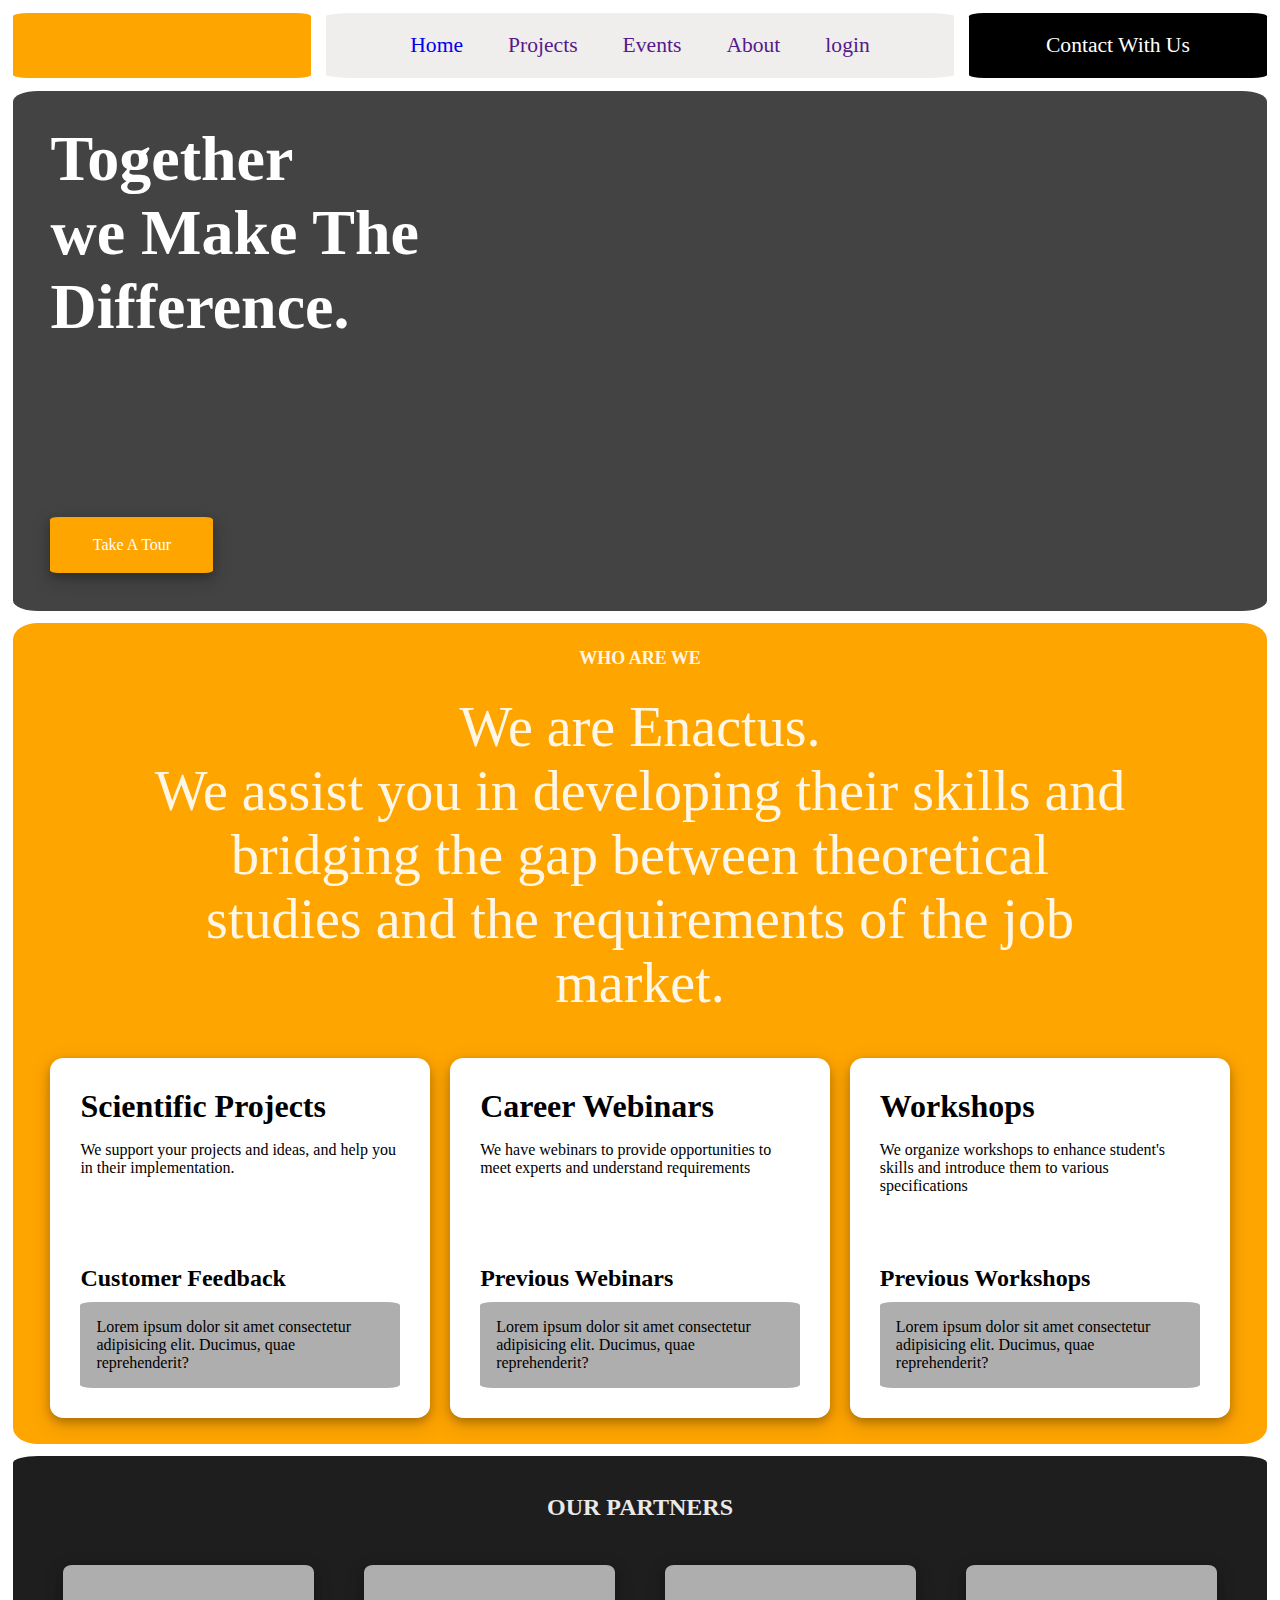
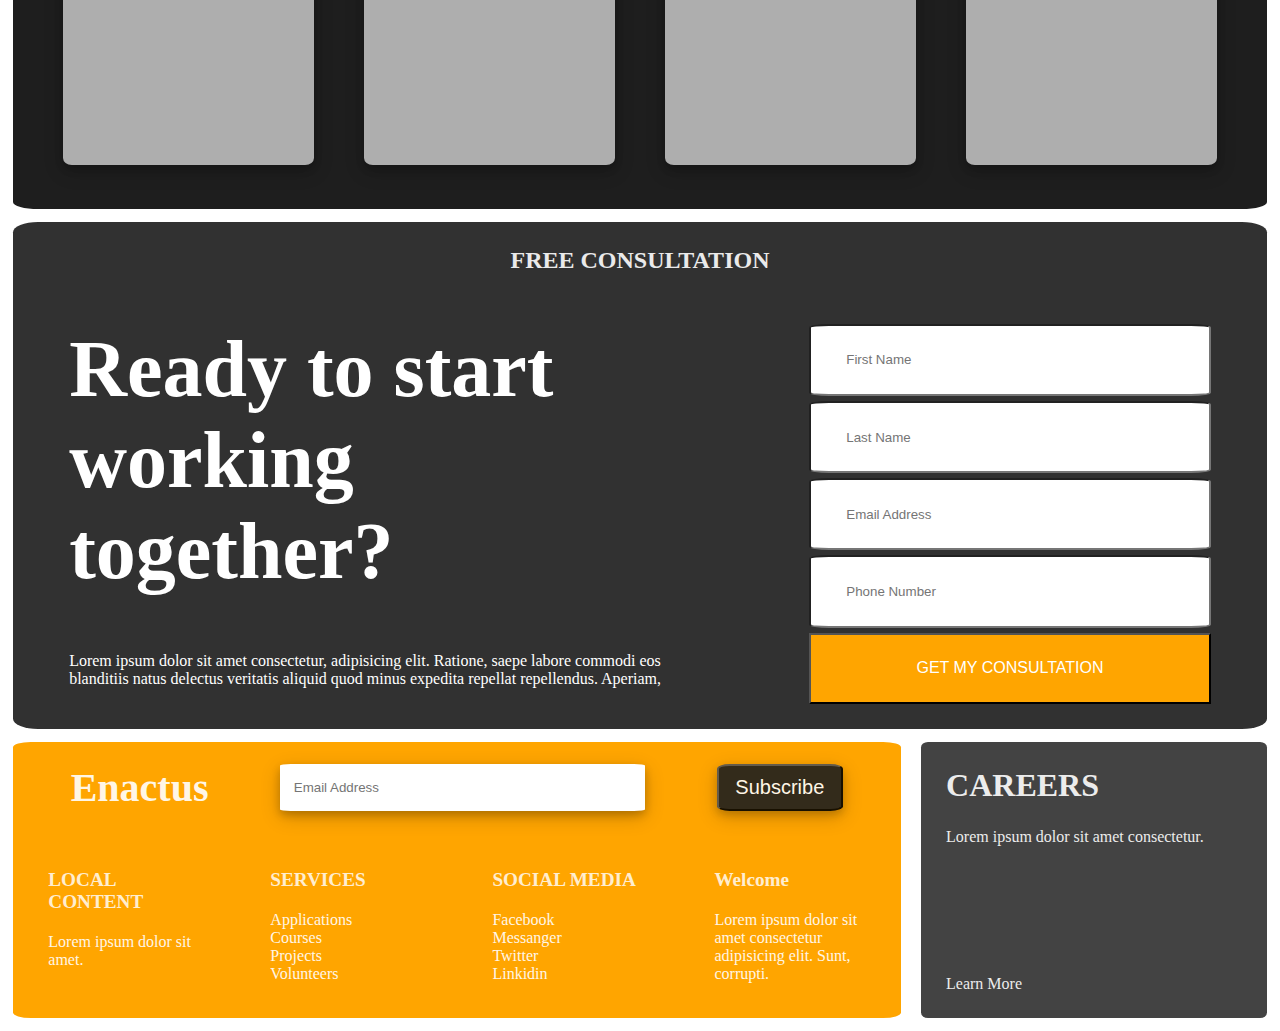
==== website/index.html @ a70ed2d6 "Enactus website" ====
<!DOCTYPE html>
<html lang="en">
<head>
    <meta charset="UTF-8">
    <meta name="viewport" content="width=device-width, initial-scale=1.0">
    <link rel="stylesheet" href="style.css">
    <title>Enactus</title>
</head>
<body>
    <!-- head -->
    <section id="head">
        <header>
            <nav>
                <div class="headSide leftItem"><p></p></div>
                <div class="page">
                    <a href="index.html">Home</a>
                    <a href="">Projects</a>
                    <a href="">Events</a>
                    <a href="">About</a>
                    <a href="">login</a>
                </div>
                <div class="headSide contact"><p>Contact With Us</p></div>
            </nav>
        </header>
    </section>
    <!-- hero -->
    <section id="hero">
        <div class="container">
            <h1>Together <br> we Make The <br> Difference.</h1>
            <p>Take A Tour</p>
        </div>
    </section>
    <!-- features -->
    <section id="features">
        <h2>WHO ARE WE</h2>
        <p>
            We are Enactus. <br> We assist you in developing their skills and bridging the gap between
            theoretical studies and the requirements of the job market.
        </p>
        <div class="container">
            <div class="item item1">
                <div class="text">
                    <h2>Scientific Projects</h2>
                    <p>We support your projects and ideas, and help you in their implementation.</p>
                </div>
                <div>
                    <h3>Customer Feedback</h3>
                    <div class="description">
                        <p>Lorem ipsum dolor sit amet consectetur adipisicing elit. Ducimus, quae reprehenderit?</p>
                    </div>
                </div>
            </div>
    
            <div class="item item2">
                <div class="text">
                    <h2>Career Webinars</h2>
                    <p>
                        We have webinars to provide opportunities to meet experts and understand 
                        requirements
                    </p>
                </div>
                <div>
                    <h3>Previous Webinars</h3>
                    <div class="description">
                        <p>Lorem ipsum dolor sit amet consectetur adipisicing elit. Ducimus, quae reprehenderit?</p>
                    </div>
                </div>
            </div>
            <div class="item item3">
                <div class="text">
                    <h2>Workshops</h2>
                    <p>
                        We organize workshops to enhance student's skills and introduce 
                            them to various specifications
                    </p>
                </div>
                <div>
                    <h3>Previous Workshops</h3>
                    <div class="description">
                        <p>Lorem ipsum dolor sit amet consectetur adipisicing elit. Ducimus, quae reprehenderit?</p>
                    </div>
                </div>
            </div>
        </div>
    </section>
    <!-- Partners -->
    <section id="partners">
        <h2>OUR PARTNERS</h2>
        <div class="container">
            <div class="card">

            </div>
            <div class="card">

            </div>
            <div class="card">

            </div>
            <div class="card">

            </div>
        </div>
    </section>
    <!-- consultation -->
    <section id="consultation">
        <h2>FREE CONSULTATION</h2>
        <div class="container">
            <div class="item item1">
                <h3>Ready to start working together?</h3>
                <p>
                    Lorem ipsum dolor sit amet consectetur, adipisicing elit. Ratione, 
                    saepe labore commodi eos blanditiis natus delectus veritatis aliquid quod minus expedita repellat repellendus. Aperiam,    
                </p>
            </div>
            <form class="item item2">
                <input type="text" placeholder="   First Name">
                <input type="text" placeholder="   Last Name">
                <input type="email" placeholder="   Email Address">
                <input type="text" placeholder="   Phone Number">
                <button>GET MY CONSULTATION</button>
            </form>
        </div>
    </section>
    <!-- footer -->
    <footer>
        <div class="box1">
            <div class="container1">
                <h3>Enactus</h3>
                <input type="email" placeholder="Email Address">
                <button>Subscribe</button>
            </div>
            <div class="container2">
                <div class="item item1">
                    <h4>LOCAL CONTENT</h4>
                    <p>Lorem ipsum dolor sit amet.</p>
                </div>
                <div class="item item2">
                    <h4>SERVICES </h4>
                    <div>
                        <p>Applications</p>
                        <p>Courses</p>
                        <p>Projects</p>
                        <p>Volunteers</p>
                    </div>
                </div>
                <div class="item item3">
                    <h4>SOCIAL MEDIA</h4>
                    <div>
                        <p>Facebook</p>
                        <p>Messanger</p>
                        <p>Twitter</p>
                        <p>Linkidin</p>
                    </div>
                </div>
                <div class="item item4">
                    <h4>Welcome</h4>
                    <p>Lorem ipsum dolor sit amet consectetur adipisicing elit. Sunt, corrupti.</p>
                </div>
            </div>
        </div>
        <div class="box2">
            <div>
                <h3>CAREERS</h3>
                <p>Lorem ipsum dolor sit amet consectetur.</p>
            </div>
            <a href="">Learn More</a>
        </div>
    </footer>
</body>
</html>
---- website/style.css ----
*{
    margin: 0;
    padding: 0;
}
body{
    overflow-x: hidden;
}
nav{
    display: flex;
    flex-direction: row;
    flex-wrap: nowrap;
    gap: 15px;
}
#head{
    margin: 1%;
}
.page{
    width: 50%;
    display: flex;
    flex-direction: row;
    flex-wrap: nowrap;
    justify-content: center;
    align-items: center;
    border-radius: 5%;
    background-color: #f0eded;
    padding: 20px 15px;
    gap: 45px;
}
.headSide{
    width: 25%;
    border-radius: 5%;
    display: flex;
    justify-content: center;
    align-items: center;
    font-size: 1.35rem;
}
.leftItem{
    background-color: #ffa500;
}
.headSide > p{
    margin: 0;
}
.contact{
    background-color: black;
    color: #FFFFFF;
}
.page > a{
    font-size: 1.35rem;
    text-decoration-line: none;
}
/* hero style */
#hero{
    margin: 0 1%;
    border-radius: 2%;
    background-color: #434343;
}
#hero > .container{
    display: flex;
    flex-direction: column;
    justify-content: space-between;
    height: 520px;
}
h1{
    font-size: 4rem;
    font-weight: bolder;
    color: #FFFFFF;
    padding: 2.5% 0 0 3%;
}
#hero > .container > p{
    background-color: #ffa500;
    box-shadow: 0 4px 8px 0 #00000033, 0 6px 20px 0 #00000030;
    color: #FFFFFF;
    width: 8%;
    padding: 1.5% 2.5%;
    margin: 0 0 3% 3%;
    border-radius: 5%;
    text-align: center;
}
/* features style */
#features{
    display: flex;
    flex-direction: column;
    border-radius: 2%;
    align-items: center;
    margin: 1%;
    background-color: #ffa500;
}
#features > h2{
    font-size: large;
    color: #FFFFFF;
    opacity: 0.9;
    padding: 2% 0;
}
#features > p{
    font-size: 3.5rem;
    width: 78%;
    color: #FFFFFF;
    opacity: 0.9;
    padding-bottom: 3.5%;
    text-align: center;
}
#features > .container{
    display: flex;
    flex-direction: row;
    justify-content: center;
    gap: 20px;
    padding-bottom: 2%;
    margin: 0 3%;
}
#features .item{
    background-color: #FFFFFF;
    display: flex;
    flex-direction: column;
    justify-content: space-between;
    width: 30%;
    height: 300px;
    padding: 30px;
    border-radius: 3.5%;
    box-shadow: 0 4px 8px 0 #00000033, 0 6px 20px 0 #00000030;
}
#features > .container h2{
    font-size: 2rem;
    font-weight: bolder;
    margin-bottom: 5%;
}
#features > .container h3{
    font-size: 1.5rem;
    font-weight: bold;
    margin-bottom: 10px;
}
#features .description p{
    padding: 5%;
}
#features .description{
    background-color: #aeaeae;
    border-radius: 4%;
}
/* partners */
#partners{
    margin: 0 1%;
    border-radius: 2%;
    background-color: #1e1e1e;
    text-align: center;
}
#partners > .container{
    display: flex;
    flex-direction: row;
    flex-wrap: nowrap;
    justify-content: space-evenly;
    padding: 3.5% 0;
}
#partners > h2{
    color: #FFFFFF;
    padding-top: 3%;
    opacity: 0.9;
}
#partners .card{
    width: 20%;
    height: 200px;
    border-radius: 3.5%;
    background-color: #aeaeae;
    box-shadow: 0 4px 8px 0 #00000033, 0 6px 20px 0 #00000030;
}
/* consultation */
#consultation{
    margin: 1%;
    background-color: #313131;
    border-radius: 2%;
}
#consultation > h2{
    text-align: center;
    padding: 2%;
    color: #FFFFFF;
    opacity: 0.9;
}
#consultation > .container{
    display: flex;
    flex-direction: row;
    flex-wrap: nowrap;
    justify-content: space-around;
}
#consultation .item{
    display: flex;
    flex-direction: column;
    gap: 5px;
}
#consultation .item2{
    padding: 2%;
    
}
#consultation input{
    padding: 6%;
    width: 350px;
    height: 20px;
    border-radius: 5%;
}
#consultation button{
    background-color: #ffa500;
    color: #FFFFFF;
    height: 71.4px;
    width: 401.8px;
    font-size: medium;
}
#consultation .item1{
    width: 50%;
    color: #FFFFFF;
    padding: 2%;
    justify-content: space-between;
}
#consultation .item1 > p{
    padding-bottom: 2.5%;
}
#consultation .item1 > h3{
    font-size: 5rem;
}
/* footer */
footer{
    margin: 0 1% 1% 1%;
    display: flex;
    flex-direction: row;
    flex-wrap: nowrap;
    gap: 20px;
}
footer > .box1{
    width: 75%;
    background-color: #ffa500;
    border-radius: 2%;
}
footer .container1{
    display: flex;
    flex-direction: row;
    flex-wrap: nowrap;
    justify-content: space-around;
    padding: 2.5%;
}
footer .container1 > input{
    width: 40%;
    padding: 1.65%;
    border-radius: 3%;
    outline: none;
    border: none;
    box-shadow: 0 4px 8px 0 #00000033, 0 6px 20px 0 #00000030;
}
footer .container1 > button{
    width: 15%;
    background-color: #1e1e1e;
    color: #FFFFFF;
    opacity: 0.9;
    font-size: 1.25rem;
    border-radius: 10%;
    box-shadow: 0 4px 8px 0 #00000033, 0 6px 20px 0 #00000030;
}
footer .container1 > h3{
    font-size: 2.5rem;
    font-weight: bolder;
    color: #FFFFFF;
    opacity: 0.9;
}
footer .container2{
    display: flex;
    flex-direction: row;
    justify-content: space-evenly;
}
footer .container2 > .item > h4{
    font-size: 1.2rem;
    color: #FFFFFF;
    opacity: 0.9;
}
footer .item{
    padding: 4%;
    width: 30%;
    display: flex;
    flex-direction: column;
    gap: 20px;
    color: #FFFFFF;
    opacity: 0.9;
}
footer > .box2{
    display: flex;
    flex-direction: column;
    justify-content: space-between;
    background-color: #434343;
    width: 25%;
    border-radius: 2%;
    padding: 2%;
}
footer > .box2  h3{
    font-size: 2rem;
    color: #FFFFFF;   
    opacity: 0.9; 
    margin-bottom: 8%;
}
footer > .box2  p{
    color: #FFFFFF;   
    opacity: 0.9;
}
footer > .box2 > a{
    text-decoration-line: none;
    color: #FFFFFF;   
    opacity: 0.9;
    
}
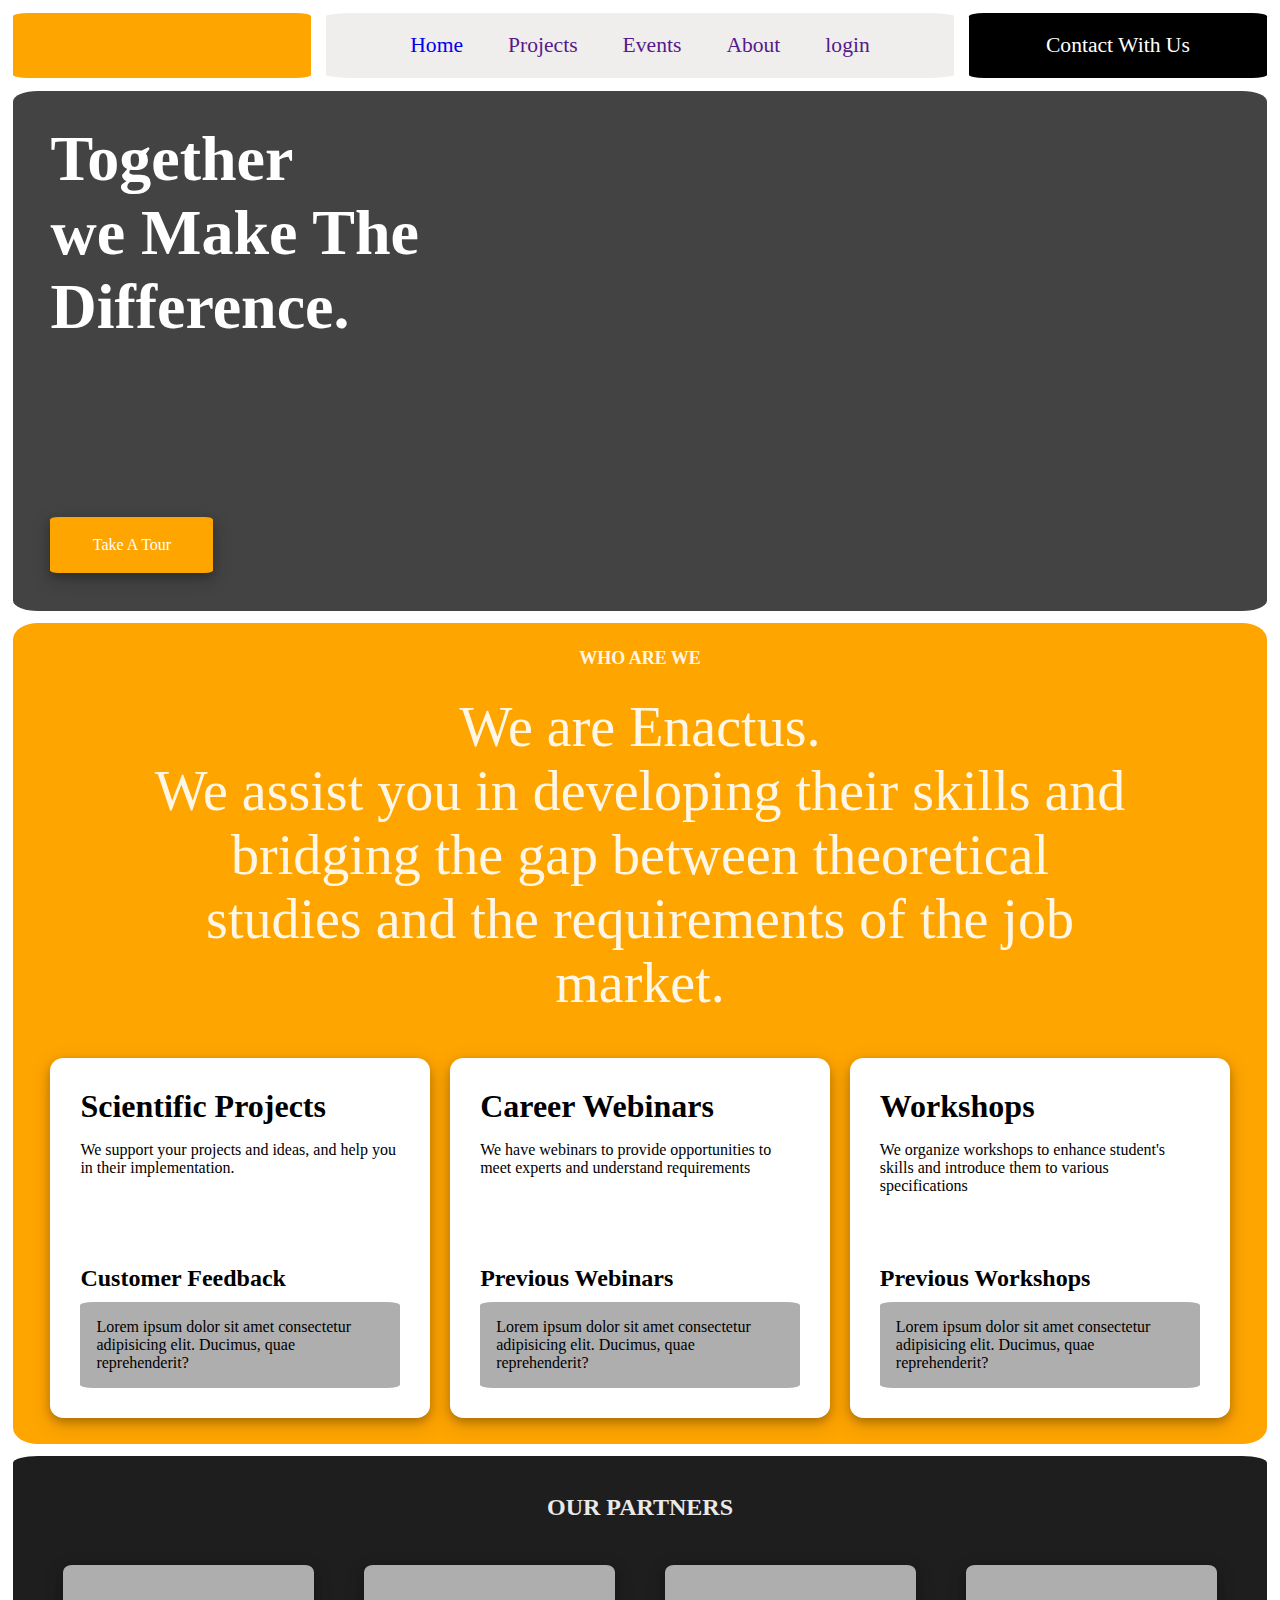
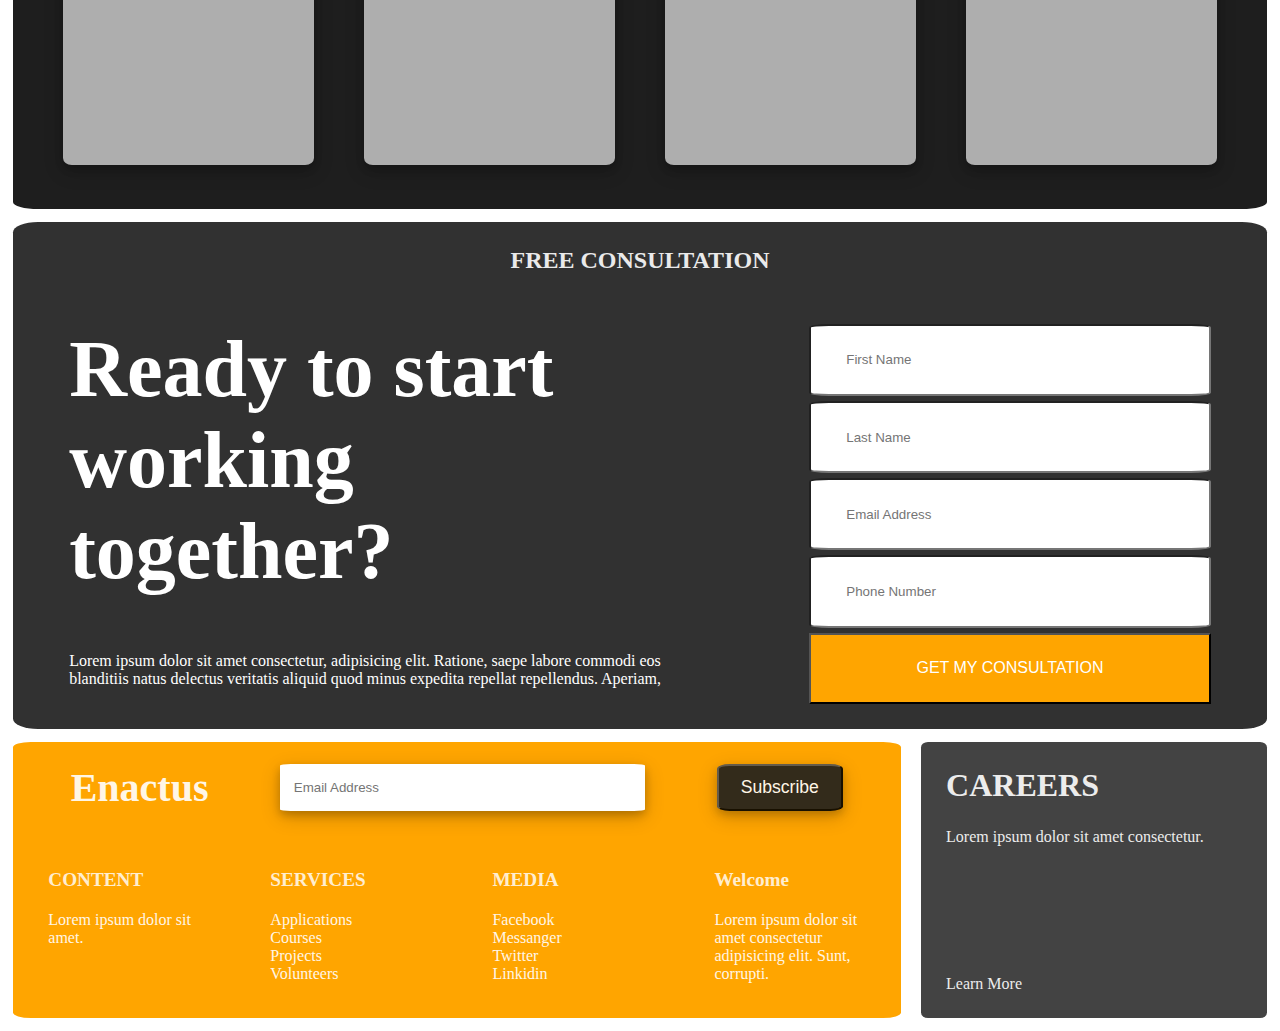
==== commit 85559b74: "Enactus website" ====
--- a/website/index.html
+++ b/website/index.html
@@ -131,11 +131,11 @@
             </div>
             <div class="container2">
                 <div class="item item1">
-                    <h4>LOCAL CONTENT</h4>
+                    <h4>CONTENT</h4>
                     <p>Lorem ipsum dolor sit amet.</p>
                 </div>
                 <div class="item item2">
-                    <h4>SERVICES </h4>
+                    <h4>SERVICES</h4>
                     <div>
                         <p>Applications</p>
                         <p>Courses</p>
@@ -144,7 +144,7 @@
                     </div>
                 </div>
                 <div class="item item3">
-                    <h4>SOCIAL MEDIA</h4>
+                    <h4>MEDIA</h4>
                     <div>
                         <p>Facebook</p>
                         <p>Messanger</p>
--- a/website/style.css
+++ b/website/style.css
@@ -246,7 +246,7 @@
     background-color: #1e1e1e;
     color: #FFFFFF;
     opacity: 0.9;
-    font-size: 1.25rem;
+    font-size: 1.1rem;
     border-radius: 10%;
     box-shadow: 0 4px 8px 0 #00000033, 0 6px 20px 0 #00000030;
 }
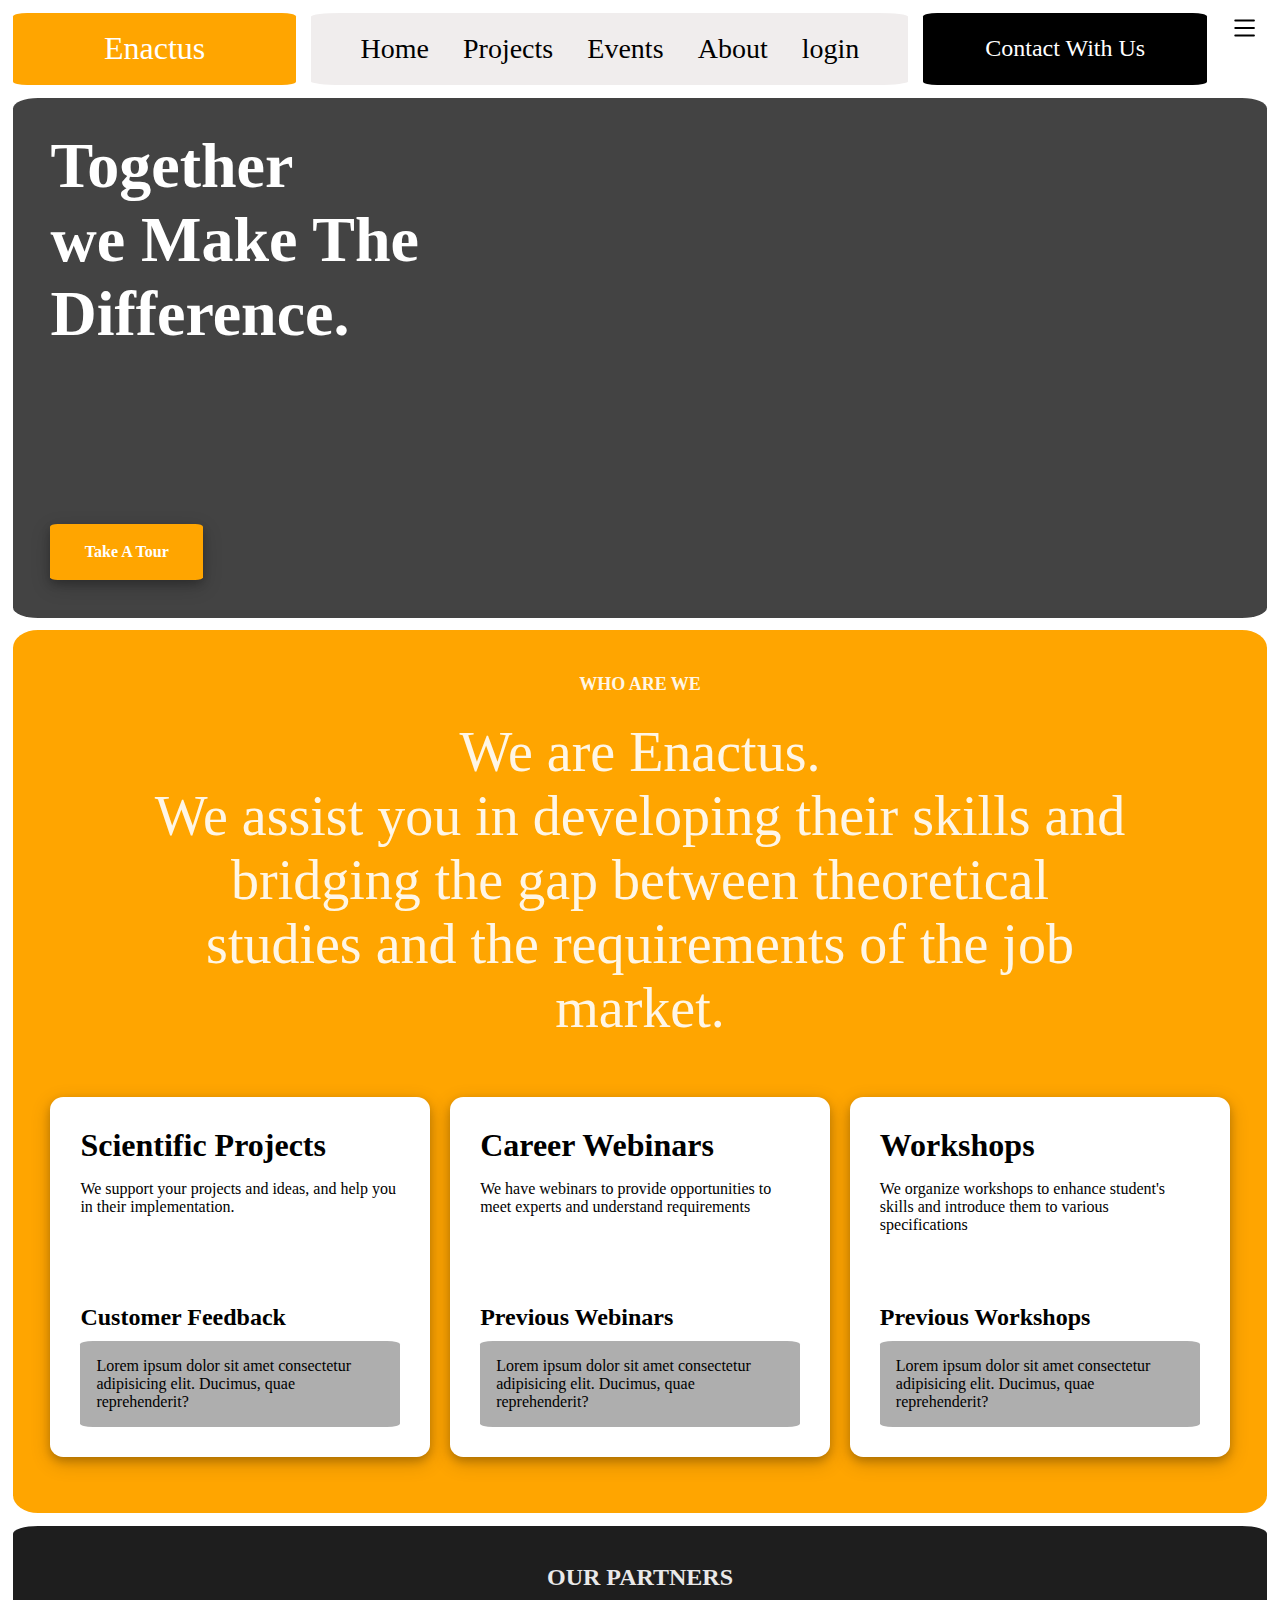
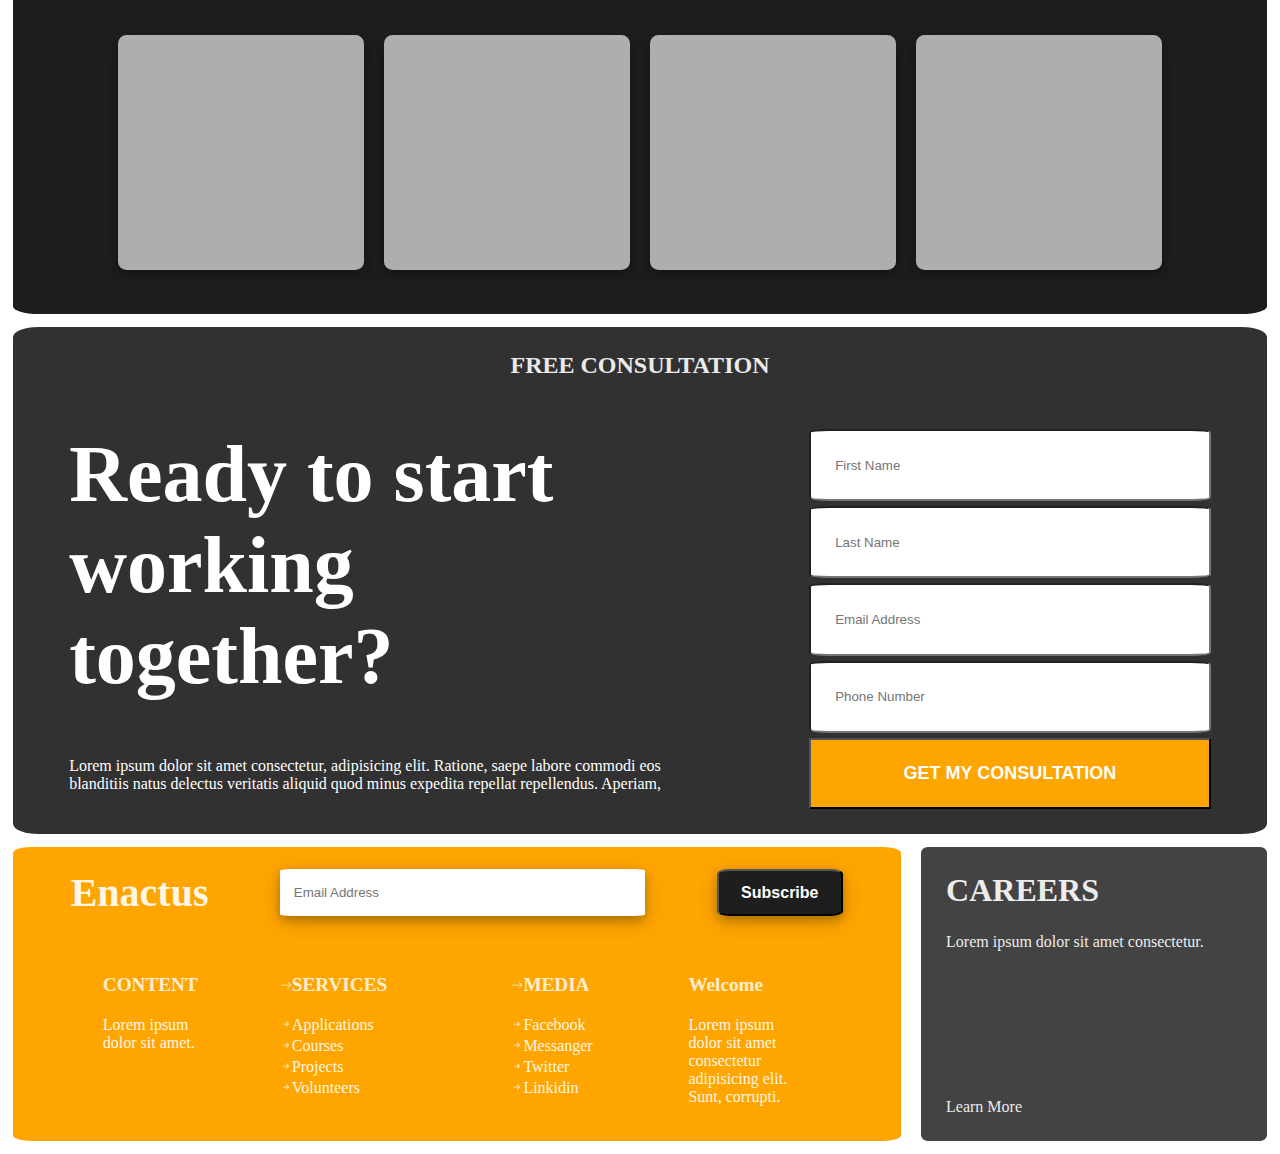
==== commit 51ffd080: "Enactus Home page" ====
--- a/website/index.html
+++ b/website/index.html
@@ -11,16 +11,30 @@
     <section id="head">
         <header>
             <nav>
-                <div class="headSide leftItem"><p></p></div>
+                <div class="headSide leftItem"><p>Enactus</p></div>
+                <img src="pictures/logo.png" alt="Enactus logo">
+                
                 <div class="page">
                     <a href="index.html">Home</a>
-                    <a href="">Projects</a>
-                    <a href="">Events</a>
-                    <a href="">About</a>
-                    <a href="">login</a>
+                    <a href="#">Projects</a>
+                    <a href="#">Events</a>
+                    <a href="#">About</a>
+                    <a href="#">login</a>
                 </div>
                 <div class="headSide contact"><p>Contact With Us</p></div>
+                <svg class="menu-icon" xmlns="http://www.w3.org/2000/svg" width="50" height="30" fill="currentColor" class="bi bi-list" viewBox="0 0 16 16">
+                    <path fill-rule="evenodd" d="M2.5 12a.5.5 0 0 1 .5-.5h10a.5.5 0 0 1 0 1H3a.5.5 0 0 1-.5-.5m0-4a.5.5 0 0 1 .5-.5h10a.5.5 0 0 1 0 1H3a.5.5 0 0 1-.5-.5m0-4a.5.5 0 0 1 .5-.5h10a.5.5 0 0 1 0 1H3a.5.5 0 0 1-.5-.5"/>
+                </svg>
             </nav>
+            <div id="nv">
+                <div>
+                    <a href="index.html">Home</a>
+                    <a href="#">Projects</a>
+                    <a href="#">Events</a>
+                    <a href="#">About</a>
+                    <a href="#">login</a>
+                </div>
+            </div>
         </header>
     </section>
     <!-- hero -->
@@ -87,17 +101,21 @@
     <section id="partners">
         <h2>OUR PARTNERS</h2>
         <div class="container">
-            <div class="card">
-
-            </div>
-            <div class="card">
-
-            </div>
-            <div class="card">
-
-            </div>
-            <div class="card">
-
+            <div class="box box1">
+                <div class="card">
+    
+                </div>
+                <div class="card">
+    
+                </div>
+            </div>
+            <div class="box box2">
+                <div class="card">
+    
+                </div>
+                <div class="card">
+    
+                </div>
             </div>
         </div>
     </section>
@@ -113,58 +131,86 @@
                 </p>
             </div>
             <form class="item item2">
-                <input type="text" placeholder="   First Name">
-                <input type="text" placeholder="   Last Name">
-                <input type="email" placeholder="   Email Address">
-                <input type="text" placeholder="   Phone Number">
+                <input type="text" placeholder="First Name">
+                <input type="text" placeholder="Last Name">
+                <input type="email" placeholder="Email Address">
+                <input type="text" placeholder="Phone Number">
                 <button>GET MY CONSULTATION</button>
             </form>
         </div>
     </section>
     <!-- footer -->
     <footer>
-        <div class="box1">
-            <div class="container1">
+        <div class="container1">
+            <div class="box1">
                 <h3>Enactus</h3>
                 <input type="email" placeholder="Email Address">
                 <button>Subscribe</button>
             </div>
-            <div class="container2">
-                <div class="item item1">
-                    <h4>CONTENT</h4>
-                    <p>Lorem ipsum dolor sit amet.</p>
-                </div>
-                <div class="item item2">
-                    <h4>SERVICES</h4>
-                    <div>
-                        <p>Applications</p>
-                        <p>Courses</p>
-                        <p>Projects</p>
-                        <p>Volunteers</p>
-                    </div>
-                </div>
-                <div class="item item3">
-                    <h4>MEDIA</h4>
-                    <div>
-                        <p>Facebook</p>
-                        <p>Messanger</p>
-                        <p>Twitter</p>
-                        <p>Linkidin</p>
-                    </div>
-                </div>
-                <div class="item item4">
-                    <h4>Welcome</h4>
-                    <p>Lorem ipsum dolor sit amet consectetur adipisicing elit. Sunt, corrupti.</p>
-                </div>
-            </div>
-        </div>
-        <div class="box2">
+            <div class="box2">
+                <div class="card card1">
+                    <div class="item item1">
+                        <h4>CONTENT</h4>
+                        <p>Lorem ipsum dolor sit amet.</p>
+                    </div>
+
+                    <div class="item item2">
+                        <h4><svg xmlns="http://www.w3.org/2000/svg" width="12" height="12" fill="currentColor" class="bi bi-arrow-right" viewBox="0 0 16 16">
+                            <path fill-rule="evenodd" d="M1 8a.5.5 0 0 1 .5-.5h11.793l-3.147-3.146a.5.5 0 0 1 .708-.708l4 4a.5.5 0 0 1 0 .708l-4 4a.5.5 0 0 1-.708-.708L13.293 8.5H1.5A.5.5 0 0 1 1 8"/>
+                          </svg>SERVICES</h4>
+                        <div>
+                            <p><svg xmlns="http://www.w3.org/2000/svg" width="12" height="12" fill="currentColor" class="bi bi-arrow-right-short" viewBox="0 0 16 16">
+                                <path fill-rule="evenodd" d="M4 8a.5.5 0 0 1 .5-.5h5.793L8.146 5.354a.5.5 0 1 1 .708-.708l3 3a.5.5 0 0 1 0 .708l-3 3a.5.5 0 0 1-.708-.708L10.293 8.5H4.5A.5.5 0 0 1 4 8"/>
+                              </svg>Applications</p>
+                            <p><svg xmlns="http://www.w3.org/2000/svg" width="12" height="12" fill="currentColor" class="bi bi-arrow-right-short" viewBox="0 0 16 16">
+                                <path fill-rule="evenodd" d="M4 8a.5.5 0 0 1 .5-.5h5.793L8.146 5.354a.5.5 0 1 1 .708-.708l3 3a.5.5 0 0 1 0 .708l-3 3a.5.5 0 0 1-.708-.708L10.293 8.5H4.5A.5.5 0 0 1 4 8"/>
+                              </svg>Courses</p>
+                            <p><svg xmlns="http://www.w3.org/2000/svg" width="12" height="12" fill="currentColor" class="bi bi-arrow-right-short" viewBox="0 0 16 16">
+                                <path fill-rule="evenodd" d="M4 8a.5.5 0 0 1 .5-.5h5.793L8.146 5.354a.5.5 0 1 1 .708-.708l3 3a.5.5 0 0 1 0 .708l-3 3a.5.5 0 0 1-.708-.708L10.293 8.5H4.5A.5.5 0 0 1 4 8"/>
+                              </svg>Projects</p>
+                            <p><svg xmlns="http://www.w3.org/2000/svg" width="12" height="12" fill="currentColor" class="bi bi-arrow-right-short" viewBox="0 0 16 16">
+                                <path fill-rule="evenodd" d="M4 8a.5.5 0 0 1 .5-.5h5.793L8.146 5.354a.5.5 0 1 1 .708-.708l3 3a.5.5 0 0 1 0 .708l-3 3a.5.5 0 0 1-.708-.708L10.293 8.5H4.5A.5.5 0 0 1 4 8"/>
+                              </svg>Volunteers</p>
+                        </div>
+                    </div>
+                </div>
+                <div class="card card2">
+                    <div class="item item3">
+                        <h4><svg xmlns="http://www.w3.org/2000/svg" width="12" height="12" fill="currentColor" class="bi bi-arrow-right" viewBox="0 0 16 16">
+                            <path fill-rule="evenodd" d="M1 8a.5.5 0 0 1 .5-.5h11.793l-3.147-3.146a.5.5 0 0 1 .708-.708l4 4a.5.5 0 0 1 0 .708l-4 4a.5.5 0 0 1-.708-.708L13.293 8.5H1.5A.5.5 0 0 1 1 8"/>
+                          </svg>MEDIA</h4>
+                        <div>
+                            <p><svg xmlns="http://www.w3.org/2000/svg" width="12" height="12" fill="currentColor" class="bi bi-arrow-right-short" viewBox="0 0 16 16">
+                                <path fill-rule="evenodd" d="M4 8a.5.5 0 0 1 .5-.5h5.793L8.146 5.354a.5.5 0 1 1 .708-.708l3 3a.5.5 0 0 1 0 .708l-3 3a.5.5 0 0 1-.708-.708L10.293 8.5H4.5A.5.5 0 0 1 4 8"/>
+                              </svg>Facebook</p>
+                            <p><svg xmlns="http://www.w3.org/2000/svg" width="12" height="12" fill="currentColor" class="bi bi-arrow-right-short" viewBox="0 0 16 16">
+                                <path fill-rule="evenodd" d="M4 8a.5.5 0 0 1 .5-.5h5.793L8.146 5.354a.5.5 0 1 1 .708-.708l3 3a.5.5 0 0 1 0 .708l-3 3a.5.5 0 0 1-.708-.708L10.293 8.5H4.5A.5.5 0 0 1 4 8"/>
+                              </svg>Messanger</p>
+                            <p><svg xmlns="http://www.w3.org/2000/svg" width="12" height="12" fill="currentColor" class="bi bi-arrow-right-short" viewBox="0 0 16 16">
+                                <path fill-rule="evenodd" d="M4 8a.5.5 0 0 1 .5-.5h5.793L8.146 5.354a.5.5 0 1 1 .708-.708l3 3a.5.5 0 0 1 0 .708l-3 3a.5.5 0 0 1-.708-.708L10.293 8.5H4.5A.5.5 0 0 1 4 8"/>
+                              </svg>Twitter</p>
+                            <p><svg xmlns="http://www.w3.org/2000/svg" width="12" height="12" fill="currentColor" class="bi bi-arrow-right-short" viewBox="0 0 16 16">
+                                <path fill-rule="evenodd" d="M4 8a.5.5 0 0 1 .5-.5h5.793L8.146 5.354a.5.5 0 1 1 .708-.708l3 3a.5.5 0 0 1 0 .708l-3 3a.5.5 0 0 1-.708-.708L10.293 8.5H4.5A.5.5 0 0 1 4 8"/>
+                              </svg>Linkidin</p>
+                        </div>
+                    </div>
+                    
+                    <div class="item item4">
+                        <h4>Welcome</h4>
+                        <p>Lorem ipsum dolor sit amet consectetur adipisicing elit. Sunt, corrupti.</p>
+                    </div>
+                </div>
+            </div>
+        </div>
+        <div class="container2">
             <div>
                 <h3>CAREERS</h3>
                 <p>Lorem ipsum dolor sit amet consectetur.</p>
             </div>
-            <a href="">Learn More</a>
+            <a href="#">Learn More</a>
         </div>
     </footer>
+    <script src="https://ajax.googleapis.com/ajax/libs/jquery/3.7.1/jquery.min.js"></script>
+    <script src="index.js"></script>
 </body>
 </html>--- a/website/style.css
+++ b/website/style.css
@@ -5,11 +5,19 @@
 body{
     overflow-x: hidden;
 }
+/*  */
+header > #nv{
+    display: none;
+}
+/*  */
 nav{
     display: flex;
     flex-direction: row;
     flex-wrap: nowrap;
     gap: 15px;
+}
+nav > h2, nav > img, .menu{
+    display: none;
 }
 #head{
     margin: 1%;
@@ -19,12 +27,11 @@
     display: flex;
     flex-direction: row;
     flex-wrap: nowrap;
-    justify-content: center;
+    justify-content: space-evenly;
     align-items: center;
     border-radius: 5%;
     background-color: #f0eded;
     padding: 20px 15px;
-    gap: 45px;
 }
 .headSide{
     width: 25%;
@@ -32,21 +39,24 @@
     display: flex;
     justify-content: center;
     align-items: center;
-    font-size: 1.35rem;
+    font-size: 1.5rem;
 }
 .leftItem{
     background-color: #ffa500;
-}
-.headSide > p{
-    margin: 0;
+    font-size: 2rem;
+    color: #FFFFFF;
+}
+.leftItem > p{
+    opacity: 2.5;
 }
 .contact{
     background-color: black;
     color: #FFFFFF;
 }
 .page > a{
-    font-size: 1.35rem;
+    font-size: 1.75em;
     text-decoration-line: none;
+    color: #000000;
 }
 /* hero style */
 #hero{
@@ -69,8 +79,9 @@
 #hero > .container > p{
     background-color: #ffa500;
     box-shadow: 0 4px 8px 0 #00000033, 0 6px 20px 0 #00000030;
-    color: #FFFFFF;
-    width: 8%;
+    font-weight: bolder;
+    color: #FFFFFF;
+    width: 90px;
     padding: 1.5% 2.5%;
     margin: 0 0 3% 3%;
     border-radius: 5%;
@@ -89,14 +100,14 @@
     font-size: large;
     color: #FFFFFF;
     opacity: 0.9;
-    padding: 2% 0;
+    padding: 3.5% 0 2% 0;
 }
 #features > p{
     font-size: 3.5rem;
     width: 78%;
     color: #FFFFFF;
     opacity: 0.9;
-    padding-bottom: 3.5%;
+    padding-bottom: 4.5%;
     text-align: center;
 }
 #features > .container{
@@ -104,7 +115,7 @@
     flex-direction: row;
     justify-content: center;
     gap: 20px;
-    padding-bottom: 2%;
+    padding-bottom: 4.5%;
     margin: 0 3%;
 }
 #features .item{
@@ -137,17 +148,23 @@
 }
 /* partners */
 #partners{
+    display: flex;
+    flex-direction: column;
+    align-items: center;
     margin: 0 1%;
     border-radius: 2%;
     background-color: #1e1e1e;
-    text-align: center;
 }
 #partners > .container{
     display: flex;
     flex-direction: row;
     flex-wrap: nowrap;
-    justify-content: space-evenly;
     padding: 3.5% 0;
+    gap: 20.5px;
+}
+#partners .box{
+    display: flex;
+    gap: 20.5px;
 }
 #partners > h2{
     color: #FFFFFF;
@@ -155,8 +172,8 @@
     opacity: 0.9;
 }
 #partners .card{
-    width: 20%;
-    height: 200px;
+    width: 245.5px;
+    height: 235.5px;
     border-radius: 3.5%;
     background-color: #aeaeae;
     box-shadow: 0 4px 8px 0 #00000033, 0 6px 20px 0 #00000030;
@@ -189,6 +206,7 @@
     
 }
 #consultation input{
+    outline: none;
     padding: 6%;
     width: 350px;
     height: 20px;
@@ -199,7 +217,8 @@
     color: #FFFFFF;
     height: 71.4px;
     width: 401.8px;
-    font-size: medium;
+    font-size: large;
+    font-weight: bolder;
 }
 #consultation .item1{
     width: 50%;
@@ -208,7 +227,7 @@
     justify-content: space-between;
 }
 #consultation .item1 > p{
-    padding-bottom: 2.5%;
+    padding: 2.5% 0;
 }
 #consultation .item1 > h3{
     font-size: 5rem;
@@ -221,19 +240,19 @@
     flex-wrap: nowrap;
     gap: 20px;
 }
-footer > .box1{
+footer > .container1{
     width: 75%;
     background-color: #ffa500;
     border-radius: 2%;
 }
-footer .container1{
+footer .box1{
     display: flex;
     flex-direction: row;
     flex-wrap: nowrap;
     justify-content: space-around;
     padding: 2.5%;
 }
-footer .container1 > input{
+footer .box1 > input{
     width: 40%;
     padding: 1.65%;
     border-radius: 3%;
@@ -241,41 +260,53 @@
     border: none;
     box-shadow: 0 4px 8px 0 #00000033, 0 6px 20px 0 #00000030;
 }
-footer .container1 > button{
+footer .box1 > button{
     width: 15%;
     background-color: #1e1e1e;
     color: #FFFFFF;
-    opacity: 0.9;
-    font-size: 1.1rem;
+    opacity: 1.5;
+    font-size: 1rem;
+    font-weight: bolder;
     border-radius: 10%;
     box-shadow: 0 4px 8px 0 #00000033, 0 6px 20px 0 #00000030;
 }
-footer .container1 > h3{
+footer .box1 > h3{
     font-size: 2.5rem;
     font-weight: bolder;
     color: #FFFFFF;
     opacity: 0.9;
 }
-footer .container2{
-    display: flex;
-    flex-direction: row;
-    justify-content: space-evenly;
-}
-footer .container2 > .item > h4{
+footer .box2{
+    display: flex;
+    flex-direction: row;
+    flex-wrap: nowrap;
+    padding: 4%;
+}
+footer .box2 .item > h4{
     font-size: 1.2rem;
     color: #FFFFFF;
     opacity: 0.9;
 }
 footer .item{
-    padding: 4%;
+    display: flex;
     width: 30%;
-    display: flex;
     flex-direction: column;
     gap: 20px;
     color: #FFFFFF;
     opacity: 0.9;
 }
-footer > .box2{
+footer .card{
+    display: flex;
+    flex-wrap: nowrap;
+    justify-content: space-evenly;
+    width: 50%;
+}
+footer .item2 p, footer .item3 p{
+    margin-bottom: 3px;
+}
+/* careers */
+
+footer > .container2{
     display: flex;
     flex-direction: column;
     justify-content: space-between;
@@ -284,19 +315,321 @@
     border-radius: 2%;
     padding: 2%;
 }
-footer > .box2  h3{
+footer > .container2  h3{
     font-size: 2rem;
     color: #FFFFFF;   
     opacity: 0.9; 
     margin-bottom: 8%;
 }
-footer > .box2  p{
+footer > .container2  p{
     color: #FFFFFF;   
     opacity: 0.9;
 }
-footer > .box2 > a{
+footer > .container2 > a{
     text-decoration-line: none;
     color: #FFFFFF;   
     opacity: 0.9;
-    
-}+}
+@media(max-width:1200px){
+    nav{
+        gap: 10px;
+    }
+    .headSide{
+        font-size: 1.25rem;
+    }
+    .leftItem{
+        font-size: 1.5rem;
+    }
+    .page > a{
+        font-size: 1.25rem;
+    }
+    /* hero */
+    #hero > .container{
+        height: 480px;
+    }
+    h1{
+        font-size: 3.5rem;        
+    }
+    /* features */
+    #features > p{
+        font-size: 2.3rem;
+    }
+    #features > .container h2{
+        font-size: 1.7rem;
+    }
+    #features > .container h3{
+        font-size: 1.3rem;
+    }
+    /* partners */
+    #partners .card{
+        width: 200.5px;
+        height: 190.5px;
+    }
+    /* consultaion */
+    #consultation input{
+        padding: 6%;
+        width: 275px;
+        height: 20px;
+        border-radius: 5%;
+    }
+    #consultation button{
+        height: 61.15px;
+        width: 316.27px;
+    }
+    #consultation .item1 > h3{
+        font-size: 3.5rem;
+    }
+    /* footer */
+    footer .box1 > button{
+        font-size: 0.8rem;
+    }
+    footer .box1 > h3{
+        font-size: 2.2rem;
+    }
+    footer .box2 .item > h4{
+        font-size: 1rem;
+    }
+    footer .box2 .item  p{
+        font-size: small;
+    }
+    footer .box2 .item2{
+        width: 40%;
+    }
+    /* careers */
+    footer > .container2  h3{
+        font-size: 1.5rem;
+    }
+}
+@media(max-width:933px){
+    #head, #hero, #features, #partners, #consultation, footer{
+        margin-right: 0;
+        margin-left: 0;
+        border-radius: 0;
+    }
+    /*  */
+    .menu{
+        display: flex;
+        flex-direction: column;
+        align-items: center;
+        gap: 20px;
+        padding-bottom: 35.5px;
+        background-color: #ebeaea;
+    }
+    .menu > a{
+        font-size: 1.75em;
+        text-decoration-line: none;
+        color: #000000;
+    }
+    .page, .headSide{
+        display: none;
+    }
+    /*  */
+    #head{
+        height: 103.6px;
+        margin-top: 0;
+    }
+    footer > .container1, footer > .container2{
+        border-radius: 0;
+    }
+    .page, .headSide{
+        display: none;
+    }
+    header{
+        position: fixed;
+        width: 100%;
+    }
+    nav{
+        background-color: #ebeaea;
+        display: flex;
+        flex-direction: row;
+        flex-wrap: nowrap;
+        gap: 15px;
+        justify-content: space-between;
+    }
+    /*  */
+
+    nav > img, .menu-icon{
+        padding: 35.5px 0 35.5px 3%;
+        display: block;
+        width: 16%;
+    }
+    nav > img{
+        padding-top: 1%;
+        height: 60px;
+        width: 85px;
+    }
+    /* hero */
+    #hero > .container{
+        height: 420px;
+    }
+    h1{
+        font-size: 3rem;        
+    }
+    /* features */
+    #features > p{
+        font-size: 2rem;
+    }
+    #features > .container{
+        flex-direction: column;
+        align-items: center;
+        gap: 24px;
+        padding-bottom: 5%;
+        margin: 0;
+    }
+    #features .item{
+        width: 75%;
+    }
+    #features > .container h2{
+        font-size: 2rem;
+    }
+    #features > .container h3{
+        font-size: 1.5rem;
+    }
+    /* partners */
+    #partners > .container{
+        flex-direction: column;
+        width: 80%;
+        padding: 4.5% 0;
+        padding-bottom: 6.5%;
+        gap: 25.5px;
+    }
+    #partners .box{
+        display: flex;
+        justify-content: space-evenly;
+        gap: 15px;
+    }
+    /* consultation  */
+    #consultation > .container{
+        flex-direction: column;
+        align-items: center;
+    }
+    #consultation input{
+        padding: 3%;
+        padding-right: 0;
+        width: 100%;
+    }
+    #consultation button{
+        height: 56.4px;
+        width: 103.473%;
+    }
+    #consultation .item1{
+        gap: 25px;
+        width: 75%;
+    }
+    #consultation .item2{
+        width: 75%;
+        padding-bottom: 6%;
+    }
+    #consultation .item1 > h3{
+        font-size: 2.9rem;
+    }
+    /* footer */
+    footer{
+        margin: 1% 0;
+        gap:0px;
+    }
+    footer > .container1{
+        width: 100%;
+    }
+    footer .box1{
+        padding-left: 5%;
+        flex-direction: column;
+        gap: 20px;
+    }
+    footer .box1 > input{
+        width: 55%;
+        padding: 2.5% 1.65%;
+    }
+    footer .box1 > button{
+        width: 30%;
+        padding: 3% 0;
+    }
+    footer .box2{
+        display: flex;
+        flex-direction: column;
+        padding: 4%;
+    }
+    footer .card{
+        justify-content: space-around;
+        width: 100%;
+        padding-bottom: 4.5%;
+    } 
+    footer > .container2{
+        display: none;
+    }
+    footer .item{
+        width: 40%;
+    }
+}
+@media(max-width:530px){
+    /* hero */
+    #hero > .container{
+        height: 385px;
+    }
+    h1{
+        font-size: 2.5rem;        
+    }
+    /* features */
+    #features > p{
+        font-size: 1.3rem;
+    }
+    #features > .container{
+        padding-bottom: 6.5%;
+    }
+    #features > .container h2{
+        font-size: 1.6rem;
+    }
+    #features > .container h3{
+        font-size: 1.3rem;
+    }
+    #features > h2{
+        font-size: small;
+    }
+    /* partners */
+    #partners > .container{
+        padding: 11.5% 0;
+        gap: 30.5px;
+    }
+    #partners .box{
+        flex-direction: column;
+        align-items: center;
+        gap: 30.5px;
+    }
+    #partners > h2{
+        padding-top: 11.5%;
+        opacity: 0.9;
+    }
+    #partners .card{
+        width: 245.5px;
+        height: 235.5px;
+    }
+    /* consultation */
+    #consultation button{
+        height: 45px;
+        width: 103.473%;
+        font-size: medium;
+    }
+    #consultation .item2{
+        padding-bottom: 11.5%;
+    }
+    #consultation .item1 > h3{
+        font-size: 2.2rem;
+    }
+    #consultation > h2{
+        padding-top: 11.5%;
+        font-size: large;
+    }
+    #consultation .item1 > p{
+        font-size: small;
+    }
+    /* footer */
+    footer .box1 > button{
+        font-size: 0.7rem;
+    }
+    footer .box2 .item > h4{
+        font-size: 1.01rem;
+    }
+    footer .box2 p{
+        font-size: smaller;
+    }
+}
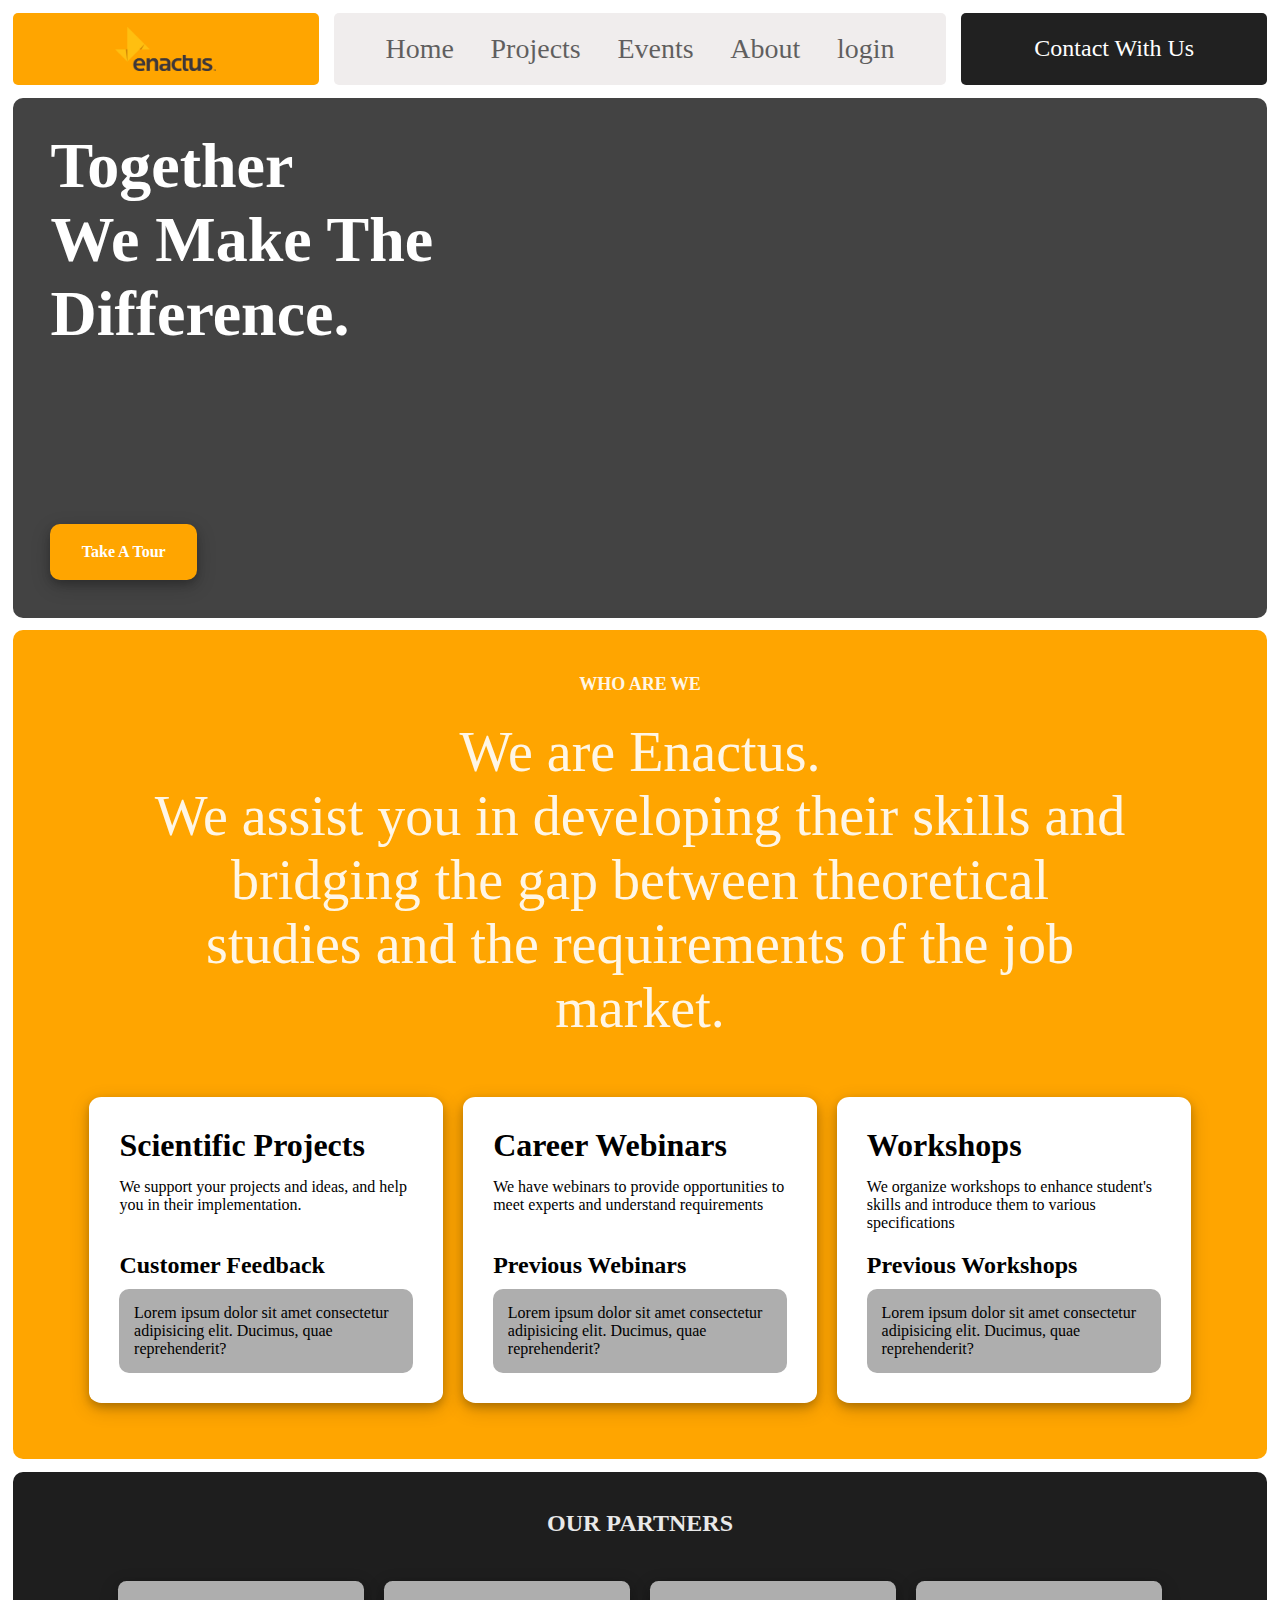
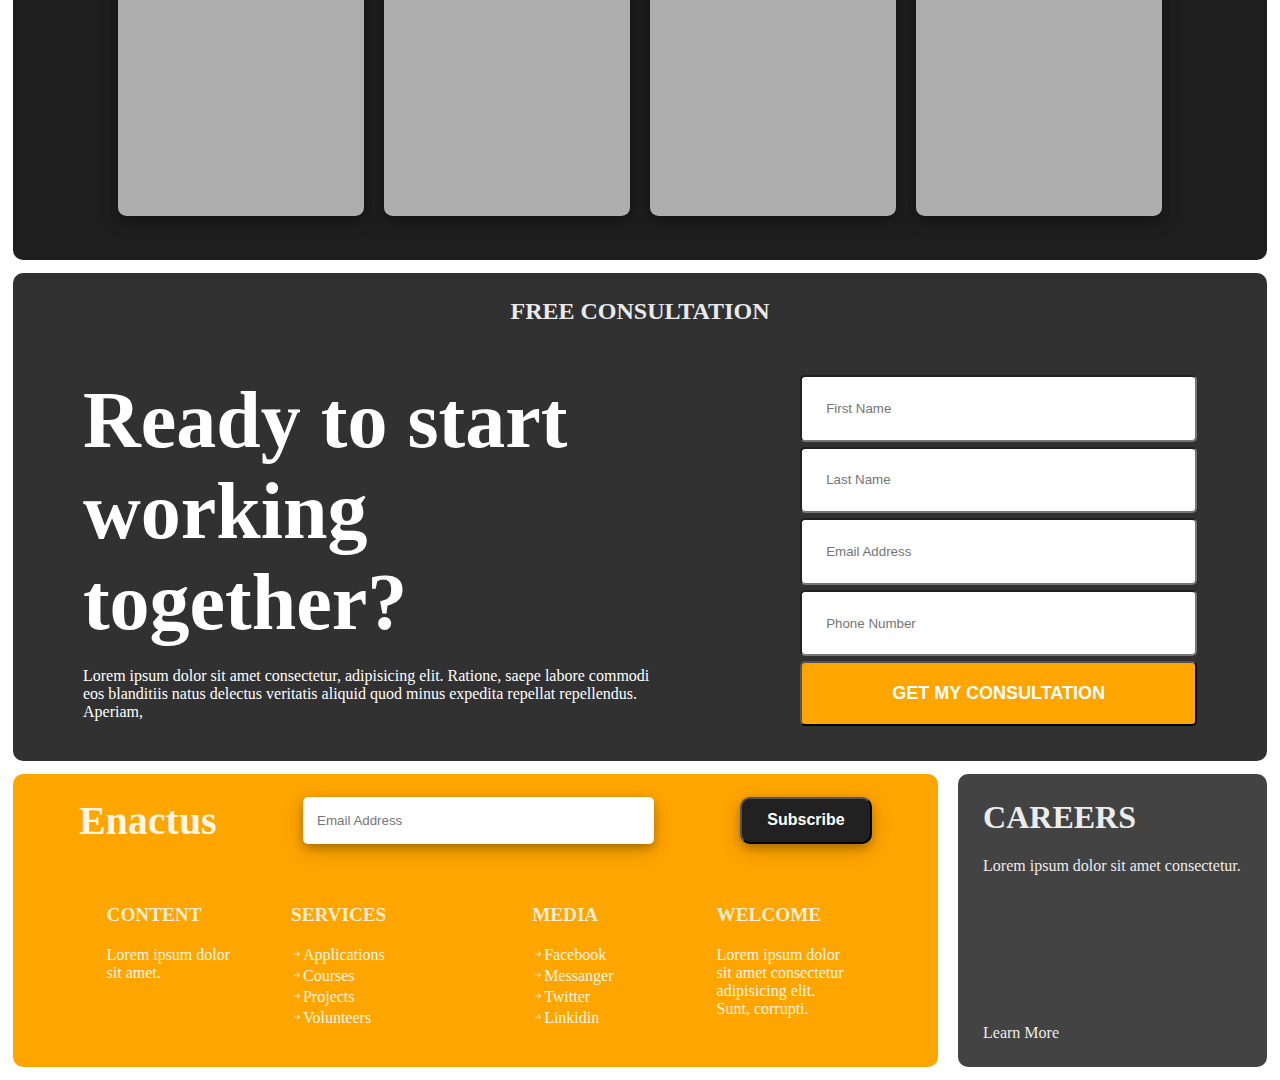
==== commit 41d2ba38: "Enactus Home page" ====
--- a/website/index.html
+++ b/website/index.html
@@ -1,216 +1,334 @@
 <!DOCTYPE html>
 <html lang="en">
-<head>
-    <meta charset="UTF-8">
-    <meta name="viewport" content="width=device-width, initial-scale=1.0">
-    <link rel="stylesheet" href="style.css">
+  <head>
+    <meta charset="UTF-8" />
+    <meta name="viewport" content="width=device-width, initial-scale=1.0" />
+    <link rel="stylesheet" href="style.css" />
     <title>Enactus</title>
-</head>
-<body>
+  </head>
+  <body>
     <!-- head -->
     <section id="head">
-        <header>
-            <nav>
-                <div class="headSide leftItem"><p>Enactus</p></div>
-                <img src="pictures/logo.png" alt="Enactus logo">
-                
-                <div class="page">
-                    <a href="index.html">Home</a>
-                    <a href="#">Projects</a>
-                    <a href="#">Events</a>
-                    <a href="#">About</a>
-                    <a href="#">login</a>
-                </div>
-                <div class="headSide contact"><p>Contact With Us</p></div>
-                <svg class="menu-icon" xmlns="http://www.w3.org/2000/svg" width="50" height="30" fill="currentColor" class="bi bi-list" viewBox="0 0 16 16">
-                    <path fill-rule="evenodd" d="M2.5 12a.5.5 0 0 1 .5-.5h10a.5.5 0 0 1 0 1H3a.5.5 0 0 1-.5-.5m0-4a.5.5 0 0 1 .5-.5h10a.5.5 0 0 1 0 1H3a.5.5 0 0 1-.5-.5m0-4a.5.5 0 0 1 .5-.5h10a.5.5 0 0 1 0 1H3a.5.5 0 0 1-.5-.5"/>
-                </svg>
-            </nav>
-            <div id="nv">
-                <div>
-                    <a href="index.html">Home</a>
-                    <a href="#">Projects</a>
-                    <a href="#">Events</a>
-                    <a href="#">About</a>
-                    <a href="#">login</a>
-                </div>
-            </div>
-        </header>
+      <header>
+        <nav>
+          <div class="headSide leftItem">
+            <img src="pictures/logo.png" alt="Enactus logo" />
+          </div>
+          <img src="pictures/logo.png" alt="Enactus logo" />
+
+          <div class="page">
+            <a href="index.html">Home</a>
+            <a href="#">Projects</a>
+            <a href="#">Events</a>
+            <a href="#">About</a>
+            <a href="#">login</a>
+          </div>
+          <div class="headSide contact"><p>Contact With Us</p></div>
+          <svg
+            class="menu-icon"
+            xmlns="http://www.w3.org/2000/svg"
+            width="50"
+            height="30"
+            fill="currentColor"
+            class="bi bi-list"
+            viewBox="0 0 16 16"
+          >
+            <path
+              fill-rule="evenodd"
+              d="M2.5 12a.5.5 0 0 1 .5-.5h10a.5.5 0 0 1 0 1H3a.5.5 0 0 1-.5-.5m0-4a.5.5 0 0 1 .5-.5h10a.5.5 0 0 1 0 1H3a.5.5 0 0 1-.5-.5m0-4a.5.5 0 0 1 .5-.5h10a.5.5 0 0 1 0 1H3a.5.5 0 0 1-.5-.5"
+            />
+          </svg>
+        </nav>
+        <div id="nv">
+          <div>
+            <a href="index.html">Home</a>
+            <a href="#">Projects</a>
+            <a href="#">Events</a>
+            <a href="#">About</a>
+            <a href="#">login</a>
+          </div>
+        </div>
+      </header>
     </section>
     <!-- hero -->
     <section id="hero">
-        <div class="container">
-            <h1>Together <br> we Make The <br> Difference.</h1>
-            <p>Take A Tour</p>
-        </div>
+      <div class="container">
+        <h1>
+          Together <br />
+          We Make The <br />
+          Difference.
+        </h1>
+        <p>Take A Tour</p>
+      </div>
     </section>
     <!-- features -->
     <section id="features">
-        <h2>WHO ARE WE</h2>
-        <p>
-            We are Enactus. <br> We assist you in developing their skills and bridging the gap between
-            theoretical studies and the requirements of the job market.
-        </p>
-        <div class="container">
-            <div class="item item1">
-                <div class="text">
-                    <h2>Scientific Projects</h2>
-                    <p>We support your projects and ideas, and help you in their implementation.</p>
-                </div>
-                <div>
-                    <h3>Customer Feedback</h3>
-                    <div class="description">
-                        <p>Lorem ipsum dolor sit amet consectetur adipisicing elit. Ducimus, quae reprehenderit?</p>
-                    </div>
-                </div>
-            </div>
-    
-            <div class="item item2">
-                <div class="text">
-                    <h2>Career Webinars</h2>
-                    <p>
-                        We have webinars to provide opportunities to meet experts and understand 
-                        requirements
-                    </p>
-                </div>
-                <div>
-                    <h3>Previous Webinars</h3>
-                    <div class="description">
-                        <p>Lorem ipsum dolor sit amet consectetur adipisicing elit. Ducimus, quae reprehenderit?</p>
-                    </div>
-                </div>
-            </div>
-            <div class="item item3">
-                <div class="text">
-                    <h2>Workshops</h2>
-                    <p>
-                        We organize workshops to enhance student's skills and introduce 
-                            them to various specifications
-                    </p>
-                </div>
-                <div>
-                    <h3>Previous Workshops</h3>
-                    <div class="description">
-                        <p>Lorem ipsum dolor sit amet consectetur adipisicing elit. Ducimus, quae reprehenderit?</p>
-                    </div>
-                </div>
-            </div>
-        </div>
+      <h2>WHO ARE WE</h2>
+      <p>
+        We are Enactus. <br />
+        We assist you in developing their skills and bridging the gap between
+        theoretical studies and the requirements of the job market.
+      </p>
+      <div class="container">
+        <div class="item item1">
+          <div class="text">
+            <h2>Scientific Projects</h2>
+            <p>
+              We support your projects and ideas, and help you in their
+              implementation.
+            </p>
+          </div>
+          <div>
+            <h3>Customer Feedback</h3>
+            <div class="description">
+              <p>
+                Lorem ipsum dolor sit amet consectetur adipisicing elit.
+                Ducimus, quae reprehenderit?
+              </p>
+            </div>
+          </div>
+        </div>
+
+        <div class="item item2">
+          <div class="text">
+            <h2>Career Webinars</h2>
+            <p>
+              We have webinars to provide opportunities to meet experts and
+              understand requirements
+            </p>
+          </div>
+          <div>
+            <h3>Previous Webinars</h3>
+            <div class="description">
+              <p>
+                Lorem ipsum dolor sit amet consectetur adipisicing elit.
+                Ducimus, quae reprehenderit?
+              </p>
+            </div>
+          </div>
+        </div>
+        <div class="item item3">
+          <div class="text">
+            <h2>Workshops</h2>
+            <p>
+              We organize workshops to enhance student's skills and introduce
+              them to various specifications
+            </p>
+          </div>
+          <div>
+            <h3>Previous Workshops</h3>
+            <div class="description">
+              <p>
+                Lorem ipsum dolor sit amet consectetur adipisicing elit.
+                Ducimus, quae reprehenderit?
+              </p>
+            </div>
+          </div>
+        </div>
+      </div>
     </section>
     <!-- Partners -->
     <section id="partners">
-        <h2>OUR PARTNERS</h2>
-        <div class="container">
-            <div class="box box1">
-                <div class="card">
-    
-                </div>
-                <div class="card">
-    
-                </div>
-            </div>
-            <div class="box box2">
-                <div class="card">
-    
-                </div>
-                <div class="card">
-    
-                </div>
-            </div>
-        </div>
+      <h2>OUR PARTNERS</h2>
+      <div class="container">
+        <div class="box box1">
+          <div class="card"></div>
+          <div class="card"></div>
+        </div>
+        <div class="box box2">
+          <div class="card"></div>
+          <div class="card"></div>
+        </div>
+      </div>
     </section>
     <!-- consultation -->
     <section id="consultation">
-        <h2>FREE CONSULTATION</h2>
-        <div class="container">
-            <div class="item item1">
-                <h3>Ready to start working together?</h3>
-                <p>
-                    Lorem ipsum dolor sit amet consectetur, adipisicing elit. Ratione, 
-                    saepe labore commodi eos blanditiis natus delectus veritatis aliquid quod minus expedita repellat repellendus. Aperiam,    
-                </p>
-            </div>
-            <form class="item item2">
-                <input type="text" placeholder="First Name">
-                <input type="text" placeholder="Last Name">
-                <input type="email" placeholder="Email Address">
-                <input type="text" placeholder="Phone Number">
-                <button>GET MY CONSULTATION</button>
-            </form>
-        </div>
+      <h2>FREE CONSULTATION</h2>
+      <div class="container">
+        <div class="item item1">
+          <h3>Ready to start working together?</h3>
+          <p>
+            Lorem ipsum dolor sit amet consectetur, adipisicing elit. Ratione,
+            saepe labore commodi eos blanditiis natus delectus veritatis aliquid
+            quod minus expedita repellat repellendus. Aperiam,
+          </p>
+        </div>
+        <form class="item item2">
+          <input type="text" placeholder="First Name" />
+          <input type="text" placeholder="Last Name" />
+          <input type="email" placeholder="Email Address" />
+          <input type="text" placeholder="Phone Number" />
+          <button>GET MY CONSULTATION</button>
+        </form>
+      </div>
     </section>
     <!-- footer -->
     <footer>
-        <div class="container1">
-            <div class="box1">
-                <h3>Enactus</h3>
-                <input type="email" placeholder="Email Address">
-                <button>Subscribe</button>
-            </div>
-            <div class="box2">
-                <div class="card card1">
-                    <div class="item item1">
-                        <h4>CONTENT</h4>
-                        <p>Lorem ipsum dolor sit amet.</p>
-                    </div>
+      <div class="container1">
+        <div class="box1">
+          <h3>Enactus</h3>
+          <input type="email" placeholder="Email Address" />
+          <button>Subscribe</button>
+        </div>
+        <div class="box2">
+          <div class="card card1">
+            <div class="item item1">
+              <h4>CONTENT</h4>
+              <p>Lorem ipsum dolor sit amet.</p>
+            </div>
 
-                    <div class="item item2">
-                        <h4><svg xmlns="http://www.w3.org/2000/svg" width="12" height="12" fill="currentColor" class="bi bi-arrow-right" viewBox="0 0 16 16">
-                            <path fill-rule="evenodd" d="M1 8a.5.5 0 0 1 .5-.5h11.793l-3.147-3.146a.5.5 0 0 1 .708-.708l4 4a.5.5 0 0 1 0 .708l-4 4a.5.5 0 0 1-.708-.708L13.293 8.5H1.5A.5.5 0 0 1 1 8"/>
-                          </svg>SERVICES</h4>
-                        <div>
-                            <p><svg xmlns="http://www.w3.org/2000/svg" width="12" height="12" fill="currentColor" class="bi bi-arrow-right-short" viewBox="0 0 16 16">
-                                <path fill-rule="evenodd" d="M4 8a.5.5 0 0 1 .5-.5h5.793L8.146 5.354a.5.5 0 1 1 .708-.708l3 3a.5.5 0 0 1 0 .708l-3 3a.5.5 0 0 1-.708-.708L10.293 8.5H4.5A.5.5 0 0 1 4 8"/>
-                              </svg>Applications</p>
-                            <p><svg xmlns="http://www.w3.org/2000/svg" width="12" height="12" fill="currentColor" class="bi bi-arrow-right-short" viewBox="0 0 16 16">
-                                <path fill-rule="evenodd" d="M4 8a.5.5 0 0 1 .5-.5h5.793L8.146 5.354a.5.5 0 1 1 .708-.708l3 3a.5.5 0 0 1 0 .708l-3 3a.5.5 0 0 1-.708-.708L10.293 8.5H4.5A.5.5 0 0 1 4 8"/>
-                              </svg>Courses</p>
-                            <p><svg xmlns="http://www.w3.org/2000/svg" width="12" height="12" fill="currentColor" class="bi bi-arrow-right-short" viewBox="0 0 16 16">
-                                <path fill-rule="evenodd" d="M4 8a.5.5 0 0 1 .5-.5h5.793L8.146 5.354a.5.5 0 1 1 .708-.708l3 3a.5.5 0 0 1 0 .708l-3 3a.5.5 0 0 1-.708-.708L10.293 8.5H4.5A.5.5 0 0 1 4 8"/>
-                              </svg>Projects</p>
-                            <p><svg xmlns="http://www.w3.org/2000/svg" width="12" height="12" fill="currentColor" class="bi bi-arrow-right-short" viewBox="0 0 16 16">
-                                <path fill-rule="evenodd" d="M4 8a.5.5 0 0 1 .5-.5h5.793L8.146 5.354a.5.5 0 1 1 .708-.708l3 3a.5.5 0 0 1 0 .708l-3 3a.5.5 0 0 1-.708-.708L10.293 8.5H4.5A.5.5 0 0 1 4 8"/>
-                              </svg>Volunteers</p>
-                        </div>
-                    </div>
-                </div>
-                <div class="card card2">
-                    <div class="item item3">
-                        <h4><svg xmlns="http://www.w3.org/2000/svg" width="12" height="12" fill="currentColor" class="bi bi-arrow-right" viewBox="0 0 16 16">
-                            <path fill-rule="evenodd" d="M1 8a.5.5 0 0 1 .5-.5h11.793l-3.147-3.146a.5.5 0 0 1 .708-.708l4 4a.5.5 0 0 1 0 .708l-4 4a.5.5 0 0 1-.708-.708L13.293 8.5H1.5A.5.5 0 0 1 1 8"/>
-                          </svg>MEDIA</h4>
-                        <div>
-                            <p><svg xmlns="http://www.w3.org/2000/svg" width="12" height="12" fill="currentColor" class="bi bi-arrow-right-short" viewBox="0 0 16 16">
-                                <path fill-rule="evenodd" d="M4 8a.5.5 0 0 1 .5-.5h5.793L8.146 5.354a.5.5 0 1 1 .708-.708l3 3a.5.5 0 0 1 0 .708l-3 3a.5.5 0 0 1-.708-.708L10.293 8.5H4.5A.5.5 0 0 1 4 8"/>
-                              </svg>Facebook</p>
-                            <p><svg xmlns="http://www.w3.org/2000/svg" width="12" height="12" fill="currentColor" class="bi bi-arrow-right-short" viewBox="0 0 16 16">
-                                <path fill-rule="evenodd" d="M4 8a.5.5 0 0 1 .5-.5h5.793L8.146 5.354a.5.5 0 1 1 .708-.708l3 3a.5.5 0 0 1 0 .708l-3 3a.5.5 0 0 1-.708-.708L10.293 8.5H4.5A.5.5 0 0 1 4 8"/>
-                              </svg>Messanger</p>
-                            <p><svg xmlns="http://www.w3.org/2000/svg" width="12" height="12" fill="currentColor" class="bi bi-arrow-right-short" viewBox="0 0 16 16">
-                                <path fill-rule="evenodd" d="M4 8a.5.5 0 0 1 .5-.5h5.793L8.146 5.354a.5.5 0 1 1 .708-.708l3 3a.5.5 0 0 1 0 .708l-3 3a.5.5 0 0 1-.708-.708L10.293 8.5H4.5A.5.5 0 0 1 4 8"/>
-                              </svg>Twitter</p>
-                            <p><svg xmlns="http://www.w3.org/2000/svg" width="12" height="12" fill="currentColor" class="bi bi-arrow-right-short" viewBox="0 0 16 16">
-                                <path fill-rule="evenodd" d="M4 8a.5.5 0 0 1 .5-.5h5.793L8.146 5.354a.5.5 0 1 1 .708-.708l3 3a.5.5 0 0 1 0 .708l-3 3a.5.5 0 0 1-.708-.708L10.293 8.5H4.5A.5.5 0 0 1 4 8"/>
-                              </svg>Linkidin</p>
-                        </div>
-                    </div>
-                    
-                    <div class="item item4">
-                        <h4>Welcome</h4>
-                        <p>Lorem ipsum dolor sit amet consectetur adipisicing elit. Sunt, corrupti.</p>
-                    </div>
-                </div>
-            </div>
-        </div>
-        <div class="container2">
-            <div>
-                <h3>CAREERS</h3>
-                <p>Lorem ipsum dolor sit amet consectetur.</p>
-            </div>
-            <a href="#">Learn More</a>
-        </div>
+            <div class="item item2">
+              <h4>SERVICES</h4>
+              <div>
+                <p>
+                  <svg
+                    xmlns="http://www.w3.org/2000/svg"
+                    width="12"
+                    height="12"
+                    fill="currentColor"
+                    class="bi bi-arrow-right-short"
+                    viewBox="0 0 16 16"
+                  >
+                    <path
+                      fill-rule="evenodd"
+                      d="M4 8a.5.5 0 0 1 .5-.5h5.793L8.146 5.354a.5.5 0 1 1 .708-.708l3 3a.5.5 0 0 1 0 .708l-3 3a.5.5 0 0 1-.708-.708L10.293 8.5H4.5A.5.5 0 0 1 4 8"
+                    /></svg
+                  >Applications
+                </p>
+                <p>
+                  <svg
+                    xmlns="http://www.w3.org/2000/svg"
+                    width="12"
+                    height="12"
+                    fill="currentColor"
+                    class="bi bi-arrow-right-short"
+                    viewBox="0 0 16 16"
+                  >
+                    <path
+                      fill-rule="evenodd"
+                      d="M4 8a.5.5 0 0 1 .5-.5h5.793L8.146 5.354a.5.5 0 1 1 .708-.708l3 3a.5.5 0 0 1 0 .708l-3 3a.5.5 0 0 1-.708-.708L10.293 8.5H4.5A.5.5 0 0 1 4 8"
+                    /></svg
+                  >Courses
+                </p>
+                <p>
+                  <svg
+                    xmlns="http://www.w3.org/2000/svg"
+                    width="12"
+                    height="12"
+                    fill="currentColor"
+                    class="bi bi-arrow-right-short"
+                    viewBox="0 0 16 16"
+                  >
+                    <path
+                      fill-rule="evenodd"
+                      d="M4 8a.5.5 0 0 1 .5-.5h5.793L8.146 5.354a.5.5 0 1 1 .708-.708l3 3a.5.5 0 0 1 0 .708l-3 3a.5.5 0 0 1-.708-.708L10.293 8.5H4.5A.5.5 0 0 1 4 8"
+                    /></svg
+                  >Projects
+                </p>
+                <p>
+                  <svg
+                    xmlns="http://www.w3.org/2000/svg"
+                    width="12"
+                    height="12"
+                    fill="currentColor"
+                    class="bi bi-arrow-right-short"
+                    viewBox="0 0 16 16"
+                  >
+                    <path
+                      fill-rule="evenodd"
+                      d="M4 8a.5.5 0 0 1 .5-.5h5.793L8.146 5.354a.5.5 0 1 1 .708-.708l3 3a.5.5 0 0 1 0 .708l-3 3a.5.5 0 0 1-.708-.708L10.293 8.5H4.5A.5.5 0 0 1 4 8"
+                    /></svg
+                  >Volunteers
+                </p>
+              </div>
+            </div>
+          </div>
+          <div class="card card2">
+            <div class="item item3">
+              <h4>MEDIA</h4>
+              <div>
+                <p>
+                  <svg
+                    xmlns="http://www.w3.org/2000/svg"
+                    width="12"
+                    height="12"
+                    fill="currentColor"
+                    class="bi bi-arrow-right-short"
+                    viewBox="0 0 16 16"
+                  >
+                    <path
+                      fill-rule="evenodd"
+                      d="M4 8a.5.5 0 0 1 .5-.5h5.793L8.146 5.354a.5.5 0 1 1 .708-.708l3 3a.5.5 0 0 1 0 .708l-3 3a.5.5 0 0 1-.708-.708L10.293 8.5H4.5A.5.5 0 0 1 4 8"
+                    /></svg
+                  >Facebook
+                </p>
+                <p>
+                  <svg
+                    xmlns="http://www.w3.org/2000/svg"
+                    width="12"
+                    height="12"
+                    fill="currentColor"
+                    class="bi bi-arrow-right-short"
+                    viewBox="0 0 16 16"
+                  >
+                    <path
+                      fill-rule="evenodd"
+                      d="M4 8a.5.5 0 0 1 .5-.5h5.793L8.146 5.354a.5.5 0 1 1 .708-.708l3 3a.5.5 0 0 1 0 .708l-3 3a.5.5 0 0 1-.708-.708L10.293 8.5H4.5A.5.5 0 0 1 4 8"
+                    /></svg
+                  >Messanger
+                </p>
+                <p>
+                  <svg
+                    xmlns="http://www.w3.org/2000/svg"
+                    width="12"
+                    height="12"
+                    fill="currentColor"
+                    class="bi bi-arrow-right-short"
+                    viewBox="0 0 16 16"
+                  >
+                    <path
+                      fill-rule="evenodd"
+                      d="M4 8a.5.5 0 0 1 .5-.5h5.793L8.146 5.354a.5.5 0 1 1 .708-.708l3 3a.5.5 0 0 1 0 .708l-3 3a.5.5 0 0 1-.708-.708L10.293 8.5H4.5A.5.5 0 0 1 4 8"
+                    /></svg
+                  >Twitter
+                </p>
+                <p>
+                  <svg
+                    xmlns="http://www.w3.org/2000/svg"
+                    width="12"
+                    height="12"
+                    fill="currentColor"
+                    class="bi bi-arrow-right-short"
+                    viewBox="0 0 16 16"
+                  >
+                    <path
+                      fill-rule="evenodd"
+                      d="M4 8a.5.5 0 0 1 .5-.5h5.793L8.146 5.354a.5.5 0 1 1 .708-.708l3 3a.5.5 0 0 1 0 .708l-3 3a.5.5 0 0 1-.708-.708L10.293 8.5H4.5A.5.5 0 0 1 4 8"
+                    /></svg
+                  >Linkidin
+                </p>
+              </div>
+            </div>
+
+            <div class="item item4">
+              <h4>WELCOME</h4>
+              <p>
+                Lorem ipsum dolor sit amet consectetur adipisicing elit. Sunt,
+                corrupti.
+              </p>
+            </div>
+          </div>
+        </div>
+      </div>
+      <div class="container2">
+        <div>
+          <h3>CAREERS</h3>
+          <p>Lorem ipsum dolor sit amet consectetur.</p>
+        </div>
+        <a href="#">Learn More</a>
+      </div>
     </footer>
     <script src="https://ajax.googleapis.com/ajax/libs/jquery/3.7.1/jquery.min.js"></script>
     <script src="index.js"></script>
-</body>
-</html>+  </body>
+</html>
--- a/website/style.css
+++ b/website/style.css
@@ -1,635 +1,683 @@
-*{
+* {
+  margin: 0;
+  padding: 0;
+  box-sizing: border-box;
+}
+body {
+  overflow-x: hidden;
+}
+/*  */
+header > #nv {
+  display: none;
+}
+/*  */
+nav {
+  display: flex;
+  flex-direction: row;
+  flex-wrap: nowrap;
+  gap: 15px;
+}
+
+nav > img,
+.menu-icon {
+  display: none;
+}
+.headSide img {
+  padding: 8px 0;
+  height: 60px;
+}
+#head {
+  margin: 1%;
+}
+.page {
+  width: 50%;
+  display: flex;
+  flex-direction: row;
+  flex-wrap: nowrap;
+  justify-content: space-evenly;
+  align-items: center;
+  border-radius: 5px;
+  background-color: #f0eded;
+  padding: 20px 15px;
+}
+.headSide {
+  width: 25%;
+  border-radius: 5px;
+  display: flex;
+  justify-content: center;
+  align-items: center;
+  font-size: 1.5rem;
+}
+.leftItem {
+  background-color: #ffa500;
+  font-size: 2rem;
+  color: #ffffff;
+  cursor: pointer;
+  &:hover {
+    background-color: #ed9a00;
+  }
+}
+.leftItem > p {
+  opacity: 2.5;
+}
+.contact {
+  background-color: #212121;
+  color: #ffffff;
+  cursor: pointer;
+  &:hover {
+    background-color: black;
+  }
+}
+.page > a {
+  font-size: 1.75em;
+  text-decoration-line: none;
+  color: black;
+  opacity: 0.6;
+  &:hover {
+    opacity: 1;
+  }
+}
+/* hero style */
+#hero {
+  margin: 0 1%;
+  border-radius: 10px;
+  background-color: #434343;
+}
+#hero > .container {
+  display: flex;
+  flex-direction: column;
+  justify-content: space-between;
+  height: 520px;
+}
+h1 {
+  font-size: 4rem;
+  font-weight: bolder;
+  color: #ffffff;
+  padding: 2.5% 0 0 3%;
+}
+#hero > .container > p {
+  background-color: #ffa500;
+  box-shadow: 0 4px 8px 0 #00000033, 0 6px 20px 0 #00000030;
+  font-weight: bolder;
+  color: #ffffff;
+  width: fit-content;
+  padding: 1.5% 2.5%;
+  margin: 0 0 3% 3%;
+  border-radius: 10px;
+  text-align: center;
+  cursor: pointer;
+  &:hover {
+    background-color: #ed9a00;
+  }
+}
+/* features style */
+#features {
+  display: flex;
+  flex-direction: column;
+  border-radius: 10px;
+  align-items: center;
+  margin: 1%;
+  background-color: #ffa500;
+}
+#features > h2 {
+  font-size: large;
+  color: #ffffff;
+  opacity: 0.9;
+  padding: 3.5% 0 2% 0;
+}
+#features > p {
+  font-size: 3.5rem;
+  width: 78%;
+  color: #ffffff;
+  opacity: 0.9;
+  padding-bottom: 4.5%;
+  text-align: center;
+}
+#features > .container {
+  display: flex;
+  flex-direction: row;
+  justify-content: center;
+  gap: 20px;
+  padding-bottom: 4.5%;
+  margin: 0 3%;
+}
+#features .item {
+  background-color: #ffffff;
+  display: flex;
+  flex-direction: column;
+  justify-content: space-between;
+  width: 30%;
+  padding: 30px;
+  border-radius: 3.5%;
+  box-shadow: 0 4px 8px 0 #00000033, 0 6px 20px 0 #00000030;
+}
+#features > .container h2 {
+  font-size: 2rem;
+  font-weight: bolder;
+  margin-bottom: 5%;
+}
+#features > .container h3 {
+  font-size: 1.5rem;
+  font-weight: bold;
+  margin-bottom: 10px;
+}
+#features .text {
+  margin-bottom: 20px;
+}
+#features .description p {
+  padding: 5%;
+}
+#features .description {
+  background-color: #aeaeae;
+  border-radius: 10px;
+}
+/* partners */
+#partners {
+  display: flex;
+  flex-direction: column;
+  align-items: center;
+  margin: 0 1%;
+  border-radius: 10px;
+  background-color: #1e1e1e;
+}
+#partners > .container {
+  display: flex;
+  flex-direction: row;
+  flex-wrap: nowrap;
+  padding: 3.5% 0;
+  gap: 20.5px;
+}
+#partners .box {
+  display: flex;
+  gap: 20.5px;
+}
+#partners > h2 {
+  color: #ffffff;
+  padding-top: 3%;
+  opacity: 0.9;
+}
+#partners .card {
+  width: 245.5px;
+  height: 235.5px;
+  border-radius: 3.5%;
+  background-color: #aeaeae;
+  box-shadow: 0 4px 8px 0 #00000033, 0 6px 20px 0 #00000030;
+}
+/* consultation */
+#consultation {
+  margin: 1%;
+  background-color: #313131;
+  border-radius: 10px;
+}
+#consultation > h2 {
+  text-align: center;
+  padding: 2%;
+  color: #ffffff;
+  opacity: 0.9;
+}
+#consultation > .container {
+  display: flex;
+  flex-direction: row;
+  flex-wrap: nowrap;
+  justify-content: space-around;
+}
+#consultation .item {
+  display: flex;
+  flex-direction: column;
+  gap: 5px;
+}
+#consultation .item2 {
+  padding: 2%;
+}
+#consultation input {
+  outline: none;
+  padding: 6%;
+  width: 100%;
+  border-radius: 5px;
+}
+#consultation button {
+  background-color: #ffa500;
+  color: #ffffff;
+  height: fit-content;
+  width: fit-content;
+  padding: 20px 90px;
+  cursor: pointer;
+  font-size: large;
+  border-radius: 5px;
+  font-weight: bold;
+  &:hover {
+    background-color: #ed9a00;
+  }
+}
+#consultation .item1 {
+  width: 50%;
+  color: #ffffff;
+  padding: 2%;
+  justify-content: space-between;
+}
+#consultation .item1 > p {
+  padding: 2.5% 0;
+}
+#consultation .item1 > h3 {
+  font-size: 5rem;
+}
+/* footer */
+footer {
+  margin: 0 1% 1% 1%;
+  display: flex;
+  flex-direction: row;
+  flex-wrap: nowrap;
+  gap: 20px;
+}
+footer > .container1 {
+  width: 75%;
+  background-color: #ffa500;
+  border-radius: 10px;
+}
+footer .box1 {
+  display: flex;
+  flex-direction: row;
+  flex-wrap: nowrap;
+  justify-content: space-around;
+  padding: 2.5%;
+}
+footer .box1 > input {
+  width: 40%;
+  padding: 1.65%;
+  border-radius: 5px;
+  outline: none;
+  border: none;
+  box-shadow: 0 4px 8px 0 #00000033, 0 6px 20px 0 #00000030;
+}
+footer .box1 > button {
+  width: 15%;
+  background-color: #212121;
+  color: #ffffff;
+  opacity: 1.5;
+  font-size: 1rem;
+  font-weight: bolder;
+  border-radius: 10px;
+  box-shadow: 0 4px 8px 0 #00000033, 0 6px 20px 0 #00000030;
+  cursor: pointer;
+  &:hover {
+    background-color: black;
+  }
+}
+footer .box1 > h3 {
+  font-size: 2.5rem;
+  font-weight: bolder;
+  color: #ffffff;
+  opacity: 0.9;
+}
+footer .box2 {
+  display: flex;
+  flex-direction: row;
+  flex-wrap: nowrap;
+  padding: 4%;
+}
+footer .box2 .item > h4 {
+  font-size: 1.2rem;
+  color: #ffffff;
+  opacity: 0.9;
+}
+footer .item {
+  display: flex;
+  width: 30%;
+  flex-direction: column;
+  gap: 20px;
+  color: #ffffff;
+  opacity: 0.9;
+}
+footer .card {
+  display: flex;
+  flex-wrap: nowrap;
+  justify-content: space-evenly;
+  width: 50%;
+}
+footer .item2 p,
+footer .item3 p {
+  margin-bottom: 3px;
+}
+/* careers */
+
+footer > .container2 {
+  display: flex;
+  flex-direction: column;
+  justify-content: space-between;
+  background-color: #434343;
+  width: 25%;
+  border-radius: 10px;
+  padding: 2%;
+}
+footer > .container2 h3 {
+  font-size: 2rem;
+  color: #ffffff;
+  opacity: 0.9;
+  margin-bottom: 8%;
+}
+footer > .container2 p {
+  color: #ffffff;
+  opacity: 0.9;
+}
+footer > .container2 > a {
+  text-decoration-line: none;
+  color: #ffffff;
+  opacity: 0.9;
+}
+@media (max-width: 1200px) {
+  nav {
+    gap: 10px;
+  }
+  .headSide {
+    font-size: 1.25rem;
+  }
+  .leftItem {
+    font-size: 1.5rem;
+  }
+  .page > a {
+    font-size: 1.25rem;
+  }
+  /* hero */
+  #hero > .container {
+    height: 480px;
+  }
+  h1 {
+    font-size: 3.5rem;
+  }
+  /* features */
+  #features > p {
+    font-size: 2.3rem;
+  }
+  #features > .container h2 {
+    font-size: 1.7rem;
+  }
+  #features > .container h3 {
+    font-size: 1.3rem;
+  }
+  /* partners */
+  #partners .card {
+    width: 200.5px;
+    height: 190.5px;
+  }
+  /* consultaion */
+  #consultation button {
+    height: fit-content;
+    width: fit-content;
+    padding: 15px 30px;
+  }
+  #consultation .item1 > h3 {
+    font-size: 3.5rem;
+  }
+  /* footer */
+  footer .box1 > button {
+    font-size: 0.8rem;
+  }
+  footer .box1 > h3 {
+    font-size: 2.2rem;
+  }
+  footer .box2 .item > h4 {
+    font-size: 1rem;
+  }
+  footer .box2 .item p {
+    font-size: small;
+  }
+  footer .box2 .item2 {
+    width: 40%;
+  }
+  /* careers */
+  footer > .container2 h3 {
+    font-size: 1.5rem;
+  }
+}
+@media (max-width: 933px) {
+  #head,
+  #hero,
+  #features,
+  #partners,
+  #consultation,
+  footer {
+    margin-right: 0;
+    margin-left: 0;
+    border-radius: 0;
+  }
+  /*  */
+  .menu {
+    display: flex;
+    flex-direction: column;
+    align-items: center;
+    gap: 20px;
+    padding-bottom: 35.5px;
+    background-color: #ebeaea;
+  }
+  .menu > a {
+    font-size: 1.75em;
+    text-decoration-line: none;
+    color: #000000;
+    opacity: 0.6;
+    &:hover {
+      opacity: 1;
+    }
+  }
+
+  /*  */
+  #head {
     margin: 0;
-    padding: 0;
-}
-body{
-    overflow-x: hidden;
-}
-/*  */
-header > #nv{
+    height: 60px;
+  }
+  footer > .container1,
+  footer > .container2 {
+    border-radius: 0;
+  }
+  .page,
+  .headSide {
     display: none;
-}
-/*  */
-nav{
+  }
+  header {
+    position: fixed;
+    top: 0;
+    right: 0;
+    left: 0;
+  }
+  nav {
+    background-color: #ebeaea;
     display: flex;
     flex-direction: row;
     flex-wrap: nowrap;
     gap: 15px;
-}
-nav > h2, nav > img, .menu{
-    display: none;
-}
-#head{
-    margin: 1%;
-}
-.page{
-    width: 50%;
+    justify-content: space-between;
+  }
+  /*  */
+
+  nav > img,
+  .menu-icon {
+    display: block;
+    cursor: pointer;
+    align-self: center;
+    width: fit-content;
+  }
+  .menu-icon {
+    border: 2px solid black;
+    border-radius: 5px;
+    margin-right: 20px;
+  }
+
+  nav > img {
+    padding: 8px 0;
+    height: 60px;
+    margin-left: 20px;
+  }
+  /* hero */
+  #hero > .container {
+    height: 420px;
+  }
+  h1 {
+    font-size: 3rem;
+  }
+  /* features */
+  #features > p {
+    font-size: 2rem;
+  }
+  #features > .container {
+    flex-direction: column;
+    align-items: center;
+    gap: 24px;
+    padding-bottom: 5%;
+    margin: 0;
+  }
+  #features .item {
+    width: 75%;
+  }
+  #features > .container h2 {
+    font-size: 2rem;
+  }
+  #features > .container h3 {
+    font-size: 1.5rem;
+  }
+  /* partners */
+  #partners > .container {
+    flex-direction: column;
+    width: 80%;
+    padding: 4.5% 0;
+    padding-bottom: 6.5%;
+    gap: 25.5px;
+  }
+  #partners .box {
     display: flex;
-    flex-direction: row;
-    flex-wrap: nowrap;
     justify-content: space-evenly;
+    gap: 15px;
+  }
+  /* consultation  */
+  #consultation > .container {
+    flex-direction: column;
     align-items: center;
-    border-radius: 5%;
-    background-color: #f0eded;
-    padding: 20px 15px;
-}
-.headSide{
-    width: 25%;
-    border-radius: 5%;
-    display: flex;
-    justify-content: center;
-    align-items: center;
-    font-size: 1.5rem;
-}
-.leftItem{
-    background-color: #ffa500;
-    font-size: 2rem;
-    color: #FFFFFF;
-}
-.leftItem > p{
-    opacity: 2.5;
-}
-.contact{
-    background-color: black;
-    color: #FFFFFF;
-}
-.page > a{
-    font-size: 1.75em;
-    text-decoration-line: none;
-    color: #000000;
-}
-/* hero style */
-#hero{
-    margin: 0 1%;
-    border-radius: 2%;
-    background-color: #434343;
-}
-#hero > .container{
+  }
+  #consultation input {
+    padding: 3%;
+  }
+  #consultation button {
+    padding: 10px 30px;
+    width: 100%;
+  }
+  #consultation .item1 {
+    gap: 25px;
+    width: 75%;
+  }
+  #consultation .item2 {
+    width: 75%;
+    padding-bottom: 6%;
+  }
+  #consultation .item1 > h3 {
+    font-size: 2.9rem;
+  }
+  /* footer */
+  footer {
+    margin: 1% 0;
+    gap: 0px;
+  }
+  footer > .container1 {
+    width: 100%;
+  }
+  footer .box1 {
+    padding-left: 5%;
+    flex-direction: column;
+    gap: 20px;
+  }
+  footer .box1 > input {
+    width: 55%;
+    padding: 2.5% 1.65%;
+  }
+  footer .box1 > button {
+    width: 30%;
+    padding: 3% 0;
+  }
+  footer .box2 {
     display: flex;
     flex-direction: column;
-    justify-content: space-between;
-    height: 520px;
-}
-h1{
-    font-size: 4rem;
-    font-weight: bolder;
-    color: #FFFFFF;
-    padding: 2.5% 0 0 3%;
-}
-#hero > .container > p{
-    background-color: #ffa500;
-    box-shadow: 0 4px 8px 0 #00000033, 0 6px 20px 0 #00000030;
-    font-weight: bolder;
-    color: #FFFFFF;
-    width: 90px;
-    padding: 1.5% 2.5%;
-    margin: 0 0 3% 3%;
-    border-radius: 5%;
-    text-align: center;
-}
-/* features style */
-#features{
-    display: flex;
-    flex-direction: column;
-    border-radius: 2%;
-    align-items: center;
-    margin: 1%;
-    background-color: #ffa500;
-}
-#features > h2{
-    font-size: large;
-    color: #FFFFFF;
-    opacity: 0.9;
-    padding: 3.5% 0 2% 0;
-}
-#features > p{
-    font-size: 3.5rem;
-    width: 78%;
-    color: #FFFFFF;
-    opacity: 0.9;
+    padding: 4%;
+  }
+  footer .card {
+    justify-content: space-around;
+    width: 100%;
     padding-bottom: 4.5%;
-    text-align: center;
-}
-#features > .container{
-    display: flex;
-    flex-direction: row;
-    justify-content: center;
-    gap: 20px;
-    padding-bottom: 4.5%;
-    margin: 0 3%;
-}
-#features .item{
-    background-color: #FFFFFF;
-    display: flex;
-    flex-direction: column;
-    justify-content: space-between;
-    width: 30%;
-    height: 300px;
-    padding: 30px;
-    border-radius: 3.5%;
-    box-shadow: 0 4px 8px 0 #00000033, 0 6px 20px 0 #00000030;
-}
-#features > .container h2{
-    font-size: 2rem;
-    font-weight: bolder;
-    margin-bottom: 5%;
-}
-#features > .container h3{
-    font-size: 1.5rem;
-    font-weight: bold;
-    margin-bottom: 10px;
-}
-#features .description p{
-    padding: 5%;
-}
-#features .description{
-    background-color: #aeaeae;
-    border-radius: 4%;
-}
-/* partners */
-#partners{
-    display: flex;
+  }
+  footer > .container2 {
+    display: none;
+  }
+  footer .item {
+    width: 40%;
+  }
+}
+@media (max-width: 530px) {
+  /* hero */
+  #hero > .container {
+    height: 385px;
+  }
+  h1 {
+    font-size: 2.5rem;
+  }
+  /* features */
+  #features > p {
+    font-size: 1.3rem;
+  }
+  #features > .container {
+    padding-bottom: 6.5%;
+  }
+  #features > .container h2 {
+    font-size: 1.6rem;
+  }
+  #features > .container h3 {
+    font-size: 1.3rem;
+  }
+  #features > h2 {
+    font-size: small;
+  }
+  /* partners */
+  #partners > .container {
+    padding: 11.5% 0;
+    gap: 30.5px;
+  }
+  #partners .box {
     flex-direction: column;
     align-items: center;
-    margin: 0 1%;
-    border-radius: 2%;
-    background-color: #1e1e1e;
-}
-#partners > .container{
-    display: flex;
-    flex-direction: row;
-    flex-wrap: nowrap;
-    padding: 3.5% 0;
-    gap: 20.5px;
-}
-#partners .box{
-    display: flex;
-    gap: 20.5px;
-}
-#partners > h2{
-    color: #FFFFFF;
-    padding-top: 3%;
+    gap: 30.5px;
+  }
+  #partners > h2 {
+    padding-top: 11.5%;
     opacity: 0.9;
-}
-#partners .card{
+  }
+  #partners .card {
     width: 245.5px;
     height: 235.5px;
-    border-radius: 3.5%;
-    background-color: #aeaeae;
-    box-shadow: 0 4px 8px 0 #00000033, 0 6px 20px 0 #00000030;
-}
-/* consultation */
-#consultation{
-    margin: 1%;
-    background-color: #313131;
-    border-radius: 2%;
-}
-#consultation > h2{
-    text-align: center;
-    padding: 2%;
-    color: #FFFFFF;
-    opacity: 0.9;
-}
-#consultation > .container{
-    display: flex;
-    flex-direction: row;
-    flex-wrap: nowrap;
-    justify-content: space-around;
-}
-#consultation .item{
-    display: flex;
-    flex-direction: column;
-    gap: 5px;
-}
-#consultation .item2{
-    padding: 2%;
-    
-}
-#consultation input{
-    outline: none;
-    padding: 6%;
-    width: 350px;
-    height: 20px;
-    border-radius: 5%;
-}
-#consultation button{
-    background-color: #ffa500;
-    color: #FFFFFF;
-    height: 71.4px;
-    width: 401.8px;
+  }
+  /* consultation */
+  #consultation button {
+    font-size: medium;
+    padding: 10px;
+  }
+  #consultation input {
+    padding: 10px;
+  }
+  #consultation .item2 {
+    padding-bottom: 11.5%;
+  }
+  #consultation .item1 > h3 {
+    font-size: 2.2rem;
+  }
+  #consultation > h2 {
+    padding-top: 11.5%;
     font-size: large;
-    font-weight: bolder;
-}
-#consultation .item1{
-    width: 50%;
-    color: #FFFFFF;
-    padding: 2%;
-    justify-content: space-between;
-}
-#consultation .item1 > p{
-    padding: 2.5% 0;
-}
-#consultation .item1 > h3{
-    font-size: 5rem;
-}
-/* footer */
-footer{
-    margin: 0 1% 1% 1%;
-    display: flex;
-    flex-direction: row;
-    flex-wrap: nowrap;
-    gap: 20px;
-}
-footer > .container1{
-    width: 75%;
-    background-color: #ffa500;
-    border-radius: 2%;
-}
-footer .box1{
-    display: flex;
-    flex-direction: row;
-    flex-wrap: nowrap;
-    justify-content: space-around;
-    padding: 2.5%;
-}
-footer .box1 > input{
-    width: 40%;
-    padding: 1.65%;
-    border-radius: 3%;
-    outline: none;
-    border: none;
-    box-shadow: 0 4px 8px 0 #00000033, 0 6px 20px 0 #00000030;
-}
-footer .box1 > button{
-    width: 15%;
-    background-color: #1e1e1e;
-    color: #FFFFFF;
-    opacity: 1.5;
-    font-size: 1rem;
-    font-weight: bolder;
-    border-radius: 10%;
-    box-shadow: 0 4px 8px 0 #00000033, 0 6px 20px 0 #00000030;
-}
-footer .box1 > h3{
-    font-size: 2.5rem;
-    font-weight: bolder;
-    color: #FFFFFF;
-    opacity: 0.9;
-}
-footer .box2{
-    display: flex;
-    flex-direction: row;
-    flex-wrap: nowrap;
-    padding: 4%;
-}
-footer .box2 .item > h4{
-    font-size: 1.2rem;
-    color: #FFFFFF;
-    opacity: 0.9;
-}
-footer .item{
-    display: flex;
-    width: 30%;
-    flex-direction: column;
-    gap: 20px;
-    color: #FFFFFF;
-    opacity: 0.9;
-}
-footer .card{
-    display: flex;
-    flex-wrap: nowrap;
-    justify-content: space-evenly;
-    width: 50%;
-}
-footer .item2 p, footer .item3 p{
-    margin-bottom: 3px;
-}
-/* careers */
-
-footer > .container2{
-    display: flex;
-    flex-direction: column;
-    justify-content: space-between;
-    background-color: #434343;
-    width: 25%;
-    border-radius: 2%;
-    padding: 2%;
-}
-footer > .container2  h3{
-    font-size: 2rem;
-    color: #FFFFFF;   
-    opacity: 0.9; 
-    margin-bottom: 8%;
-}
-footer > .container2  p{
-    color: #FFFFFF;   
-    opacity: 0.9;
-}
-footer > .container2 > a{
-    text-decoration-line: none;
-    color: #FFFFFF;   
-    opacity: 0.9;
-}
-@media(max-width:1200px){
-    nav{
-        gap: 10px;
-    }
-    .headSide{
-        font-size: 1.25rem;
-    }
-    .leftItem{
-        font-size: 1.5rem;
-    }
-    .page > a{
-        font-size: 1.25rem;
-    }
-    /* hero */
-    #hero > .container{
-        height: 480px;
-    }
-    h1{
-        font-size: 3.5rem;        
-    }
-    /* features */
-    #features > p{
-        font-size: 2.3rem;
-    }
-    #features > .container h2{
-        font-size: 1.7rem;
-    }
-    #features > .container h3{
-        font-size: 1.3rem;
-    }
-    /* partners */
-    #partners .card{
-        width: 200.5px;
-        height: 190.5px;
-    }
-    /* consultaion */
-    #consultation input{
-        padding: 6%;
-        width: 275px;
-        height: 20px;
-        border-radius: 5%;
-    }
-    #consultation button{
-        height: 61.15px;
-        width: 316.27px;
-    }
-    #consultation .item1 > h3{
-        font-size: 3.5rem;
-    }
-    /* footer */
-    footer .box1 > button{
-        font-size: 0.8rem;
-    }
-    footer .box1 > h3{
-        font-size: 2.2rem;
-    }
-    footer .box2 .item > h4{
-        font-size: 1rem;
-    }
-    footer .box2 .item  p{
-        font-size: small;
-    }
-    footer .box2 .item2{
-        width: 40%;
-    }
-    /* careers */
-    footer > .container2  h3{
-        font-size: 1.5rem;
-    }
-}
-@media(max-width:933px){
-    #head, #hero, #features, #partners, #consultation, footer{
-        margin-right: 0;
-        margin-left: 0;
-        border-radius: 0;
-    }
-    /*  */
-    .menu{
-        display: flex;
-        flex-direction: column;
-        align-items: center;
-        gap: 20px;
-        padding-bottom: 35.5px;
-        background-color: #ebeaea;
-    }
-    .menu > a{
-        font-size: 1.75em;
-        text-decoration-line: none;
-        color: #000000;
-    }
-    .page, .headSide{
-        display: none;
-    }
-    /*  */
-    #head{
-        height: 103.6px;
-        margin-top: 0;
-    }
-    footer > .container1, footer > .container2{
-        border-radius: 0;
-    }
-    .page, .headSide{
-        display: none;
-    }
-    header{
-        position: fixed;
-        width: 100%;
-    }
-    nav{
-        background-color: #ebeaea;
-        display: flex;
-        flex-direction: row;
-        flex-wrap: nowrap;
-        gap: 15px;
-        justify-content: space-between;
-    }
-    /*  */
-
-    nav > img, .menu-icon{
-        padding: 35.5px 0 35.5px 3%;
-        display: block;
-        width: 16%;
-    }
-    nav > img{
-        padding-top: 1%;
-        height: 60px;
-        width: 85px;
-    }
-    /* hero */
-    #hero > .container{
-        height: 420px;
-    }
-    h1{
-        font-size: 3rem;        
-    }
-    /* features */
-    #features > p{
-        font-size: 2rem;
-    }
-    #features > .container{
-        flex-direction: column;
-        align-items: center;
-        gap: 24px;
-        padding-bottom: 5%;
-        margin: 0;
-    }
-    #features .item{
-        width: 75%;
-    }
-    #features > .container h2{
-        font-size: 2rem;
-    }
-    #features > .container h3{
-        font-size: 1.5rem;
-    }
-    /* partners */
-    #partners > .container{
-        flex-direction: column;
-        width: 80%;
-        padding: 4.5% 0;
-        padding-bottom: 6.5%;
-        gap: 25.5px;
-    }
-    #partners .box{
-        display: flex;
-        justify-content: space-evenly;
-        gap: 15px;
-    }
-    /* consultation  */
-    #consultation > .container{
-        flex-direction: column;
-        align-items: center;
-    }
-    #consultation input{
-        padding: 3%;
-        padding-right: 0;
-        width: 100%;
-    }
-    #consultation button{
-        height: 56.4px;
-        width: 103.473%;
-    }
-    #consultation .item1{
-        gap: 25px;
-        width: 75%;
-    }
-    #consultation .item2{
-        width: 75%;
-        padding-bottom: 6%;
-    }
-    #consultation .item1 > h3{
-        font-size: 2.9rem;
-    }
-    /* footer */
-    footer{
-        margin: 1% 0;
-        gap:0px;
-    }
-    footer > .container1{
-        width: 100%;
-    }
-    footer .box1{
-        padding-left: 5%;
-        flex-direction: column;
-        gap: 20px;
-    }
-    footer .box1 > input{
-        width: 55%;
-        padding: 2.5% 1.65%;
-    }
-    footer .box1 > button{
-        width: 30%;
-        padding: 3% 0;
-    }
-    footer .box2{
-        display: flex;
-        flex-direction: column;
-        padding: 4%;
-    }
-    footer .card{
-        justify-content: space-around;
-        width: 100%;
-        padding-bottom: 4.5%;
-    } 
-    footer > .container2{
-        display: none;
-    }
-    footer .item{
-        width: 40%;
-    }
-}
-@media(max-width:530px){
-    /* hero */
-    #hero > .container{
-        height: 385px;
-    }
-    h1{
-        font-size: 2.5rem;        
-    }
-    /* features */
-    #features > p{
-        font-size: 1.3rem;
-    }
-    #features > .container{
-        padding-bottom: 6.5%;
-    }
-    #features > .container h2{
-        font-size: 1.6rem;
-    }
-    #features > .container h3{
-        font-size: 1.3rem;
-    }
-    #features > h2{
-        font-size: small;
-    }
-    /* partners */
-    #partners > .container{
-        padding: 11.5% 0;
-        gap: 30.5px;
-    }
-    #partners .box{
-        flex-direction: column;
-        align-items: center;
-        gap: 30.5px;
-    }
-    #partners > h2{
-        padding-top: 11.5%;
-        opacity: 0.9;
-    }
-    #partners .card{
-        width: 245.5px;
-        height: 235.5px;
-    }
-    /* consultation */
-    #consultation button{
-        height: 45px;
-        width: 103.473%;
-        font-size: medium;
-    }
-    #consultation .item2{
-        padding-bottom: 11.5%;
-    }
-    #consultation .item1 > h3{
-        font-size: 2.2rem;
-    }
-    #consultation > h2{
-        padding-top: 11.5%;
-        font-size: large;
-    }
-    #consultation .item1 > p{
-        font-size: small;
-    }
-    /* footer */
-    footer .box1 > button{
-        font-size: 0.7rem;
-    }
-    footer .box2 .item > h4{
-        font-size: 1.01rem;
-    }
-    footer .box2 p{
-        font-size: smaller;
-    }
-}
+  }
+  #consultation .item1 > p {
+    font-size: small;
+  }
+  /* footer */
+  footer .box1 > button {
+    font-size: 0.7rem;
+  }
+  footer .box2 .item > h4 {
+    font-size: 1.01rem;
+  }
+  footer .box2 p {
+    font-size: smaller;
+  }
+}
